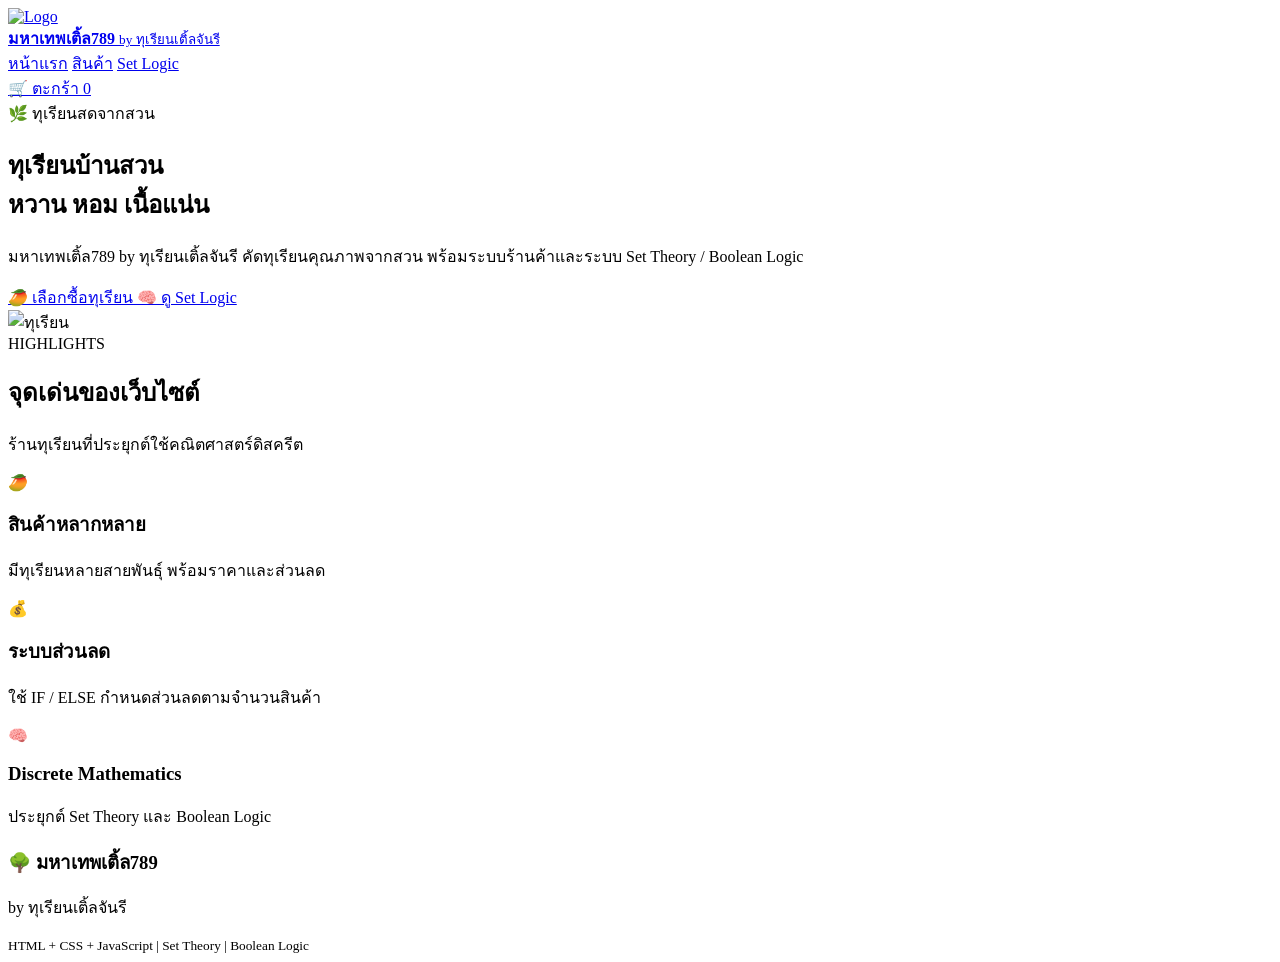
==== index.html @ 6d88c5ce "Create index.html" ====
<!DOCTYPE html>
<html lang="th">
<head>
    <meta charset="UTF-8">
    <meta name="viewport" content="width=device-width, initial-scale=1.0">

    <title>มหาเทพเติ้ล789 by ทุเรียนเติ้ลจันรี</title>

    <link rel="stylesheet" href="style.css">
</head>

<body>

<header class="header">

    <a href="index.html" class="brand">

        <img src="images/logo.png" alt="Logo">

        <div>
            <strong>มหาเทพเติ้ล789</strong>
            <small>by ทุเรียนเติ้ลจันรี</small>
        </div>

    </a>

    <nav>
        <a class="active" href="index.html">หน้าแรก</a>
        <a href="products.html">สินค้า</a>
        <a href="logic.html">Set Logic</a>
    </nav>

    <a href="products.html" class="cart-link">
        🛒 ตะกร้า
        <span id="cartCount">0</span>
    </a>

</header>


<main>

<section class="hero">

    <div class="hero-content">

        <span class="badge">
            🌿 ทุเรียนสดจากสวน
        </span>

        <h1>
            ทุเรียนบ้านสวน
            <br>
            <span>หวาน หอม เนื้อแน่น</span>
        </h1>

        <p>
            มหาเทพเติ้ล789 by ทุเรียนเติ้ลจันรี
            คัดทุเรียนคุณภาพจากสวน
            พร้อมระบบร้านค้าและระบบ
            Set Theory / Boolean Logic
        </p>

        <div class="hero-buttons">

            <a href="products.html" class="btn">
                🥭 เลือกซื้อทุเรียน
            </a>

            <a href="logic.html" class="btn secondary">
                🧠 ดู Set Logic
            </a>

        </div>

    </div>


    <div class="hero-image">

        <img src="images/durian.png" alt="ทุเรียน">

    </div>

</section>


<section class="section">

    <div class="section-title">

        <span>HIGHLIGHTS</span>

        <h2>
            จุดเด่นของเว็บไซต์
        </h2>

        <p>
            ร้านทุเรียนที่ประยุกต์ใช้คณิตศาสตร์ดิสครีต
        </p>

    </div>


    <div class="feature-grid">

        <div class="feature-card">

            <div class="feature-icon">
                🥭
            </div>

            <h3>
                สินค้าหลากหลาย
            </h3>

            <p>
                มีทุเรียนหลายสายพันธุ์
                พร้อมราคาและส่วนลด
            </p>

        </div>


        <div class="feature-card">

            <div class="feature-icon">
                💰
            </div>

            <h3>
                ระบบส่วนลด
            </h3>

            <p>
                ใช้ IF / ELSE
                กำหนดส่วนลดตามจำนวนสินค้า
            </p>

        </div>


        <div class="feature-card">

            <div class="feature-icon">
                🧠
            </div>

            <h3>
                Discrete Mathematics
            </h3>

            <p>
                ประยุกต์ Set Theory
                และ Boolean Logic
            </p>

        </div>

    </div>

</section>

</main>


<footer>

    <h3>
        🌳 มหาเทพเติ้ล789
    </h3>

    <p>
        by ทุเรียนเติ้ลจันรี
    </p>

    <small>
        HTML + CSS + JavaScript
        | Set Theory | Boolean Logic
    </small>

</footer>


<script src="script.js"></script>

</body>
</html>
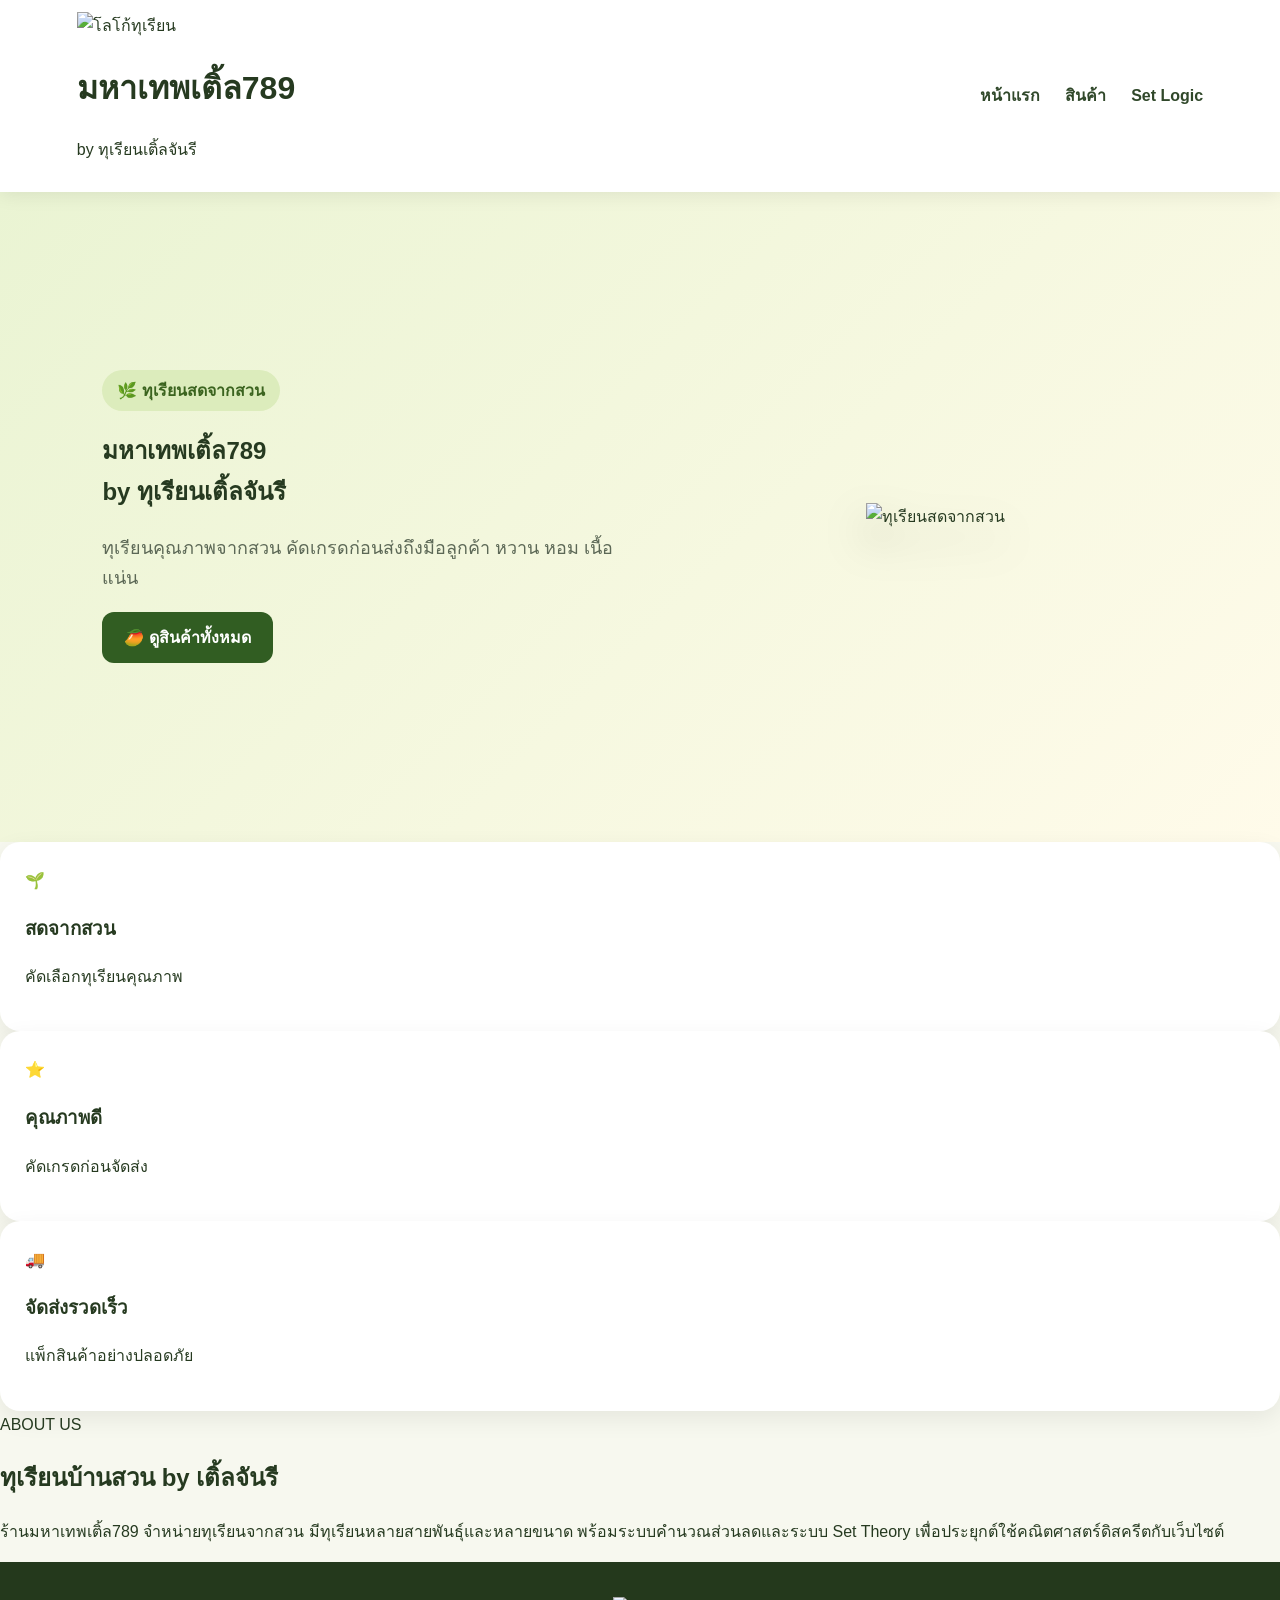
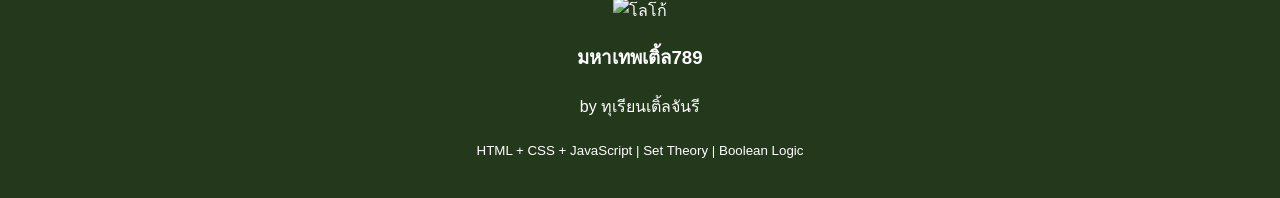
==== commit b7d72f85: "Update index.html" ====
--- a/index.html
+++ b/index.html
@@ -13,32 +13,29 @@
 
 <header class="header">
 
-    <a href="index.html" class="brand">
+    <div class="logo-area">
 
-        <img src="images/logo.png" alt="Logo">
+        <img src="durian.png"
+             alt="โลโก้ทุเรียน"
+             class="logo">
 
         <div>
-            <strong>มหาเทพเติ้ล789</strong>
-            <small>by ทุเรียนเติ้ลจันรี</small>
+            <h1>มหาเทพเติ้ล789</h1>
+            <p>by ทุเรียนเติ้ลจันรี</p>
         </div>
 
-    </a>
+    </div>
 
     <nav>
-        <a class="active" href="index.html">หน้าแรก</a>
+        <a href="index.html">หน้าแรก</a>
         <a href="products.html">สินค้า</a>
         <a href="logic.html">Set Logic</a>
     </nav>
 
-    <a href="products.html" class="cart-link">
-        🛒 ตะกร้า
-        <span id="cartCount">0</span>
-    </a>
-
 </header>
 
 
-<main>
+<!-- HERO -->
 
 <section class="hero">
 
@@ -48,141 +45,92 @@
             🌿 ทุเรียนสดจากสวน
         </span>
 
-        <h1>
-            ทุเรียนบ้านสวน
+        <h2>
+            มหาเทพเติ้ล789
             <br>
-            <span>หวาน หอม เนื้อแน่น</span>
-        </h1>
+            <span>by ทุเรียนเติ้ลจันรี</span>
+        </h2>
 
         <p>
-            มหาเทพเติ้ล789 by ทุเรียนเติ้ลจันรี
-            คัดทุเรียนคุณภาพจากสวน
-            พร้อมระบบร้านค้าและระบบ
-            Set Theory / Boolean Logic
+            ทุเรียนคุณภาพจากสวน
+            คัดเกรดก่อนส่งถึงมือลูกค้า
+            หวาน หอม เนื้อแน่น
         </p>
 
-        <div class="hero-buttons">
-
-            <a href="products.html" class="btn">
-                🥭 เลือกซื้อทุเรียน
-            </a>
-
-            <a href="logic.html" class="btn secondary">
-                🧠 ดู Set Logic
-            </a>
-
-        </div>
+        <a href="products.html" class="btn">
+            🥭 ดูสินค้าทั้งหมด
+        </a>
 
     </div>
 
 
     <div class="hero-image">
 
-        <img src="images/durian.png" alt="ทุเรียน">
+        <img src="durian.png"
+             alt="ทุเรียนสดจากสวน">
 
     </div>
 
 </section>
 
 
-<section class="section">
+<!-- FEATURES -->
 
-    <div class="section-title">
+<section class="features">
 
-        <span>HIGHLIGHTS</span>
-
-        <h2>
-            จุดเด่นของเว็บไซต์
-        </h2>
-
-        <p>
-            ร้านทุเรียนที่ประยุกต์ใช้คณิตศาสตร์ดิสครีต
-        </p>
-
+    <div class="feature-card">
+        <div>🌱</div>
+        <h3>สดจากสวน</h3>
+        <p>คัดเลือกทุเรียนคุณภาพ</p>
     </div>
 
+    <div class="feature-card">
+        <div>⭐</div>
+        <h3>คุณภาพดี</h3>
+        <p>คัดเกรดก่อนจัดส่ง</p>
+    </div>
 
-    <div class="feature-grid">
-
-        <div class="feature-card">
-
-            <div class="feature-icon">
-                🥭
-            </div>
-
-            <h3>
-                สินค้าหลากหลาย
-            </h3>
-
-            <p>
-                มีทุเรียนหลายสายพันธุ์
-                พร้อมราคาและส่วนลด
-            </p>
-
-        </div>
-
-
-        <div class="feature-card">
-
-            <div class="feature-icon">
-                💰
-            </div>
-
-            <h3>
-                ระบบส่วนลด
-            </h3>
-
-            <p>
-                ใช้ IF / ELSE
-                กำหนดส่วนลดตามจำนวนสินค้า
-            </p>
-
-        </div>
-
-
-        <div class="feature-card">
-
-            <div class="feature-icon">
-                🧠
-            </div>
-
-            <h3>
-                Discrete Mathematics
-            </h3>
-
-            <p>
-                ประยุกต์ Set Theory
-                และ Boolean Logic
-            </p>
-
-        </div>
-
+    <div class="feature-card">
+        <div>🚚</div>
+        <h3>จัดส่งรวดเร็ว</h3>
+        <p>แพ็กสินค้าอย่างปลอดภัย</p>
     </div>
 
 </section>
 
-</main>
+
+<!-- ABOUT -->
+
+<section class="about">
+
+    <span>ABOUT US</span>
+
+    <h2>ทุเรียนบ้านสวน by เติ้ลจันรี</h2>
+
+    <p>
+        ร้านมหาเทพเติ้ล789 จำหน่ายทุเรียนจากสวน
+        มีทุเรียนหลายสายพันธุ์และหลายขนาด
+        พร้อมระบบคำนวณส่วนลดและระบบ Set Theory
+        เพื่อประยุกต์ใช้คณิตศาสตร์ดิสครีตกับเว็บไซต์
+    </p>
+
+</section>
 
 
 <footer>
 
-    <h3>
-        🌳 มหาเทพเติ้ล789
-    </h3>
+    <img src="durian.png" alt="โลโก้" class="footer-logo">
 
-    <p>
-        by ทุเรียนเติ้ลจันรี
-    </p>
+    <h3>มหาเทพเติ้ล789</h3>
+
+    <p>by ทุเรียนเติ้ลจันรี</p>
 
     <small>
-        HTML + CSS + JavaScript
-        | Set Theory | Boolean Logic
+        HTML + CSS + JavaScript | Set Theory | Boolean Logic
     </small>
 
 </footer>
 
 
-<script src="script.js"></script>
-
 </body>
 </html>
--- a/style.css
+++ b/style.css
@@ -0,0 +1,936 @@
+* {
+    box-sizing: border-box;
+}
+
+
+html {
+    scroll-behavior: smooth;
+}
+
+
+body {
+    margin: 0;
+
+    font-family:
+        Tahoma,
+        Arial,
+        sans-serif;
+
+    color: #263a20;
+
+    background: #f7f8ef;
+
+    line-height: 1.7;
+}
+
+
+/* ================= HEADER ================= */
+
+.header {
+
+    position: sticky;
+
+    top: 0;
+
+    z-index: 100;
+
+    display: flex;
+
+    align-items: center;
+
+    justify-content: space-between;
+
+    padding: 12px 6%;
+
+    background: white;
+
+    box-shadow:
+        0 3px 18px rgba(0,0,0,.08);
+
+}
+
+
+.brand {
+
+    display: flex;
+
+    align-items: center;
+
+    gap: 12px;
+
+    text-decoration: none;
+
+    color: #29461c;
+
+}
+
+
+.brand img {
+
+    width: 58px;
+
+    height: 58px;
+
+    border-radius: 50%;
+
+    object-fit: cover;
+
+}
+
+
+.brand strong {
+
+    display: block;
+
+    font-size: 20px;
+
+}
+
+
+.brand small {
+
+    display: block;
+
+    color: #777;
+
+}
+
+
+nav {
+
+    display: flex;
+
+    gap: 25px;
+
+}
+
+
+nav a {
+
+    color: #30482a;
+
+    text-decoration: none;
+
+    font-weight: bold;
+
+}
+
+
+nav a:hover,
+nav a.active {
+
+    color: #a77908;
+
+}
+
+
+.cart-link {
+
+    text-decoration: none;
+
+    color: #30482a;
+
+    font-weight: bold;
+
+}
+
+
+.cart-link span {
+
+    background: #315d22;
+
+    color: white;
+
+    padding: 3px 8px;
+
+    border-radius: 20px;
+
+}
+
+
+/* ================= HERO ================= */
+
+.hero {
+
+    min-height: 650px;
+
+    padding: 70px 8%;
+
+    display: flex;
+
+    align-items: center;
+
+    justify-content: space-between;
+
+    background:
+        linear-gradient(
+            135deg,
+            #eaf4d3,
+            #fffbea
+        );
+
+}
+
+
+.hero-content {
+
+    width: 50%;
+
+}
+
+
+.badge {
+
+    display: inline-block;
+
+    padding: 7px 15px;
+
+    border-radius: 30px;
+
+    background: #dcecbc;
+
+    color: #3b641f;
+
+    font-weight: bold;
+
+}
+
+
+.hero h1 {
+
+    font-size: 65px;
+
+    line-height: 1.15;
+
+    color: #294719;
+
+}
+
+
+.hero h1 span {
+
+    color: #b7870c;
+
+}
+
+
+.hero-content p {
+
+    font-size: 18px;
+
+    color: #5c6856;
+
+}
+
+
+.hero-image {
+
+    width: 45%;
+
+    text-align: center;
+
+}
+
+
+.hero-image img {
+
+    width: 100%;
+
+    max-width: 520px;
+
+    filter:
+        drop-shadow(
+            0 20px 20px
+            rgba(0,0,0,.25)
+        );
+
+}
+
+
+.hero-buttons {
+
+    display: flex;
+
+    gap: 12px;
+
+    margin-top: 25px;
+
+}
+
+
+/* ================= BUTTON ================= */
+
+.btn {
+
+    display: inline-block;
+
+    padding: 12px 22px;
+
+    border-radius: 12px;
+
+    background: #315d22;
+
+    color: white;
+
+    text-decoration: none;
+
+    border: none;
+
+    font-weight: bold;
+
+    cursor: pointer;
+
+}
+
+
+.btn.secondary {
+
+    background: white;
+
+    color: #315d22;
+
+    border: 1px solid #315d22;
+
+}
+
+
+.btn:hover {
+
+    opacity: .85;
+
+}
+
+
+/* ================= SECTION ================= */
+
+.section {
+
+    padding: 75px 7%;
+
+}
+
+
+.section-title {
+
+    text-align: center;
+
+    margin-bottom: 40px;
+
+}
+
+
+.section-title span {
+
+    color: #a77908;
+
+    font-weight: bold;
+
+    letter-spacing: 2px;
+
+}
+
+
+.section-title h1,
+.section-title h2 {
+
+    margin: 5px 0;
+
+    font-size: 40px;
+
+    color: #304b23;
+
+}
+
+
+.section-title p {
+
+    color: #777;
+
+}
+
+
+/* ================= FEATURE ================= */
+
+.feature-grid {
+
+    display: grid;
+
+    grid-template-columns:
+        repeat(
+            auto-fit,
+            minmax(230px,1fr)
+        );
+
+    gap: 25px;
+
+}
+
+
+.feature-card {
+
+    background: white;
+
+    padding: 25px;
+
+    border-radius: 20px;
+
+    box-shadow:
+        0 8px 25px
+        rgba(0,0,0,.07);
+
+}
+
+
+.feature-icon {
+
+    font-size: 40px;
+
+}
+
+
+/* ================= FILTER ================= */
+
+.filters {
+
+    display: flex;
+
+    justify-content: center;
+
+    flex-wrap: wrap;
+
+    gap: 10px;
+
+    margin-bottom: 30px;
+
+}
+
+
+.filter {
+
+    padding: 9px 18px;
+
+    border-radius: 30px;
+
+    border: 1px solid #ccd5c3;
+
+    background: white;
+
+    color: #315d22;
+
+    cursor: pointer;
+
+}
+
+
+.filter.active,
+.filter:hover {
+
+    background: #315d22;
+
+    color: white;
+
+}
+
+
+/* ================= PRODUCT ================= */
+
+.product-grid {
+
+    display: grid;
+
+    grid-template-columns:
+        repeat(
+            auto-fit,
+            minmax(230px,1fr)
+        );
+
+    gap: 25px;
+
+}
+
+
+.product-card {
+
+    background: white;
+
+    padding: 20px;
+
+    border-radius: 20px;
+
+    box-shadow:
+        0 8px 25px
+        rgba(0,0,0,.07);
+
+}
+
+
+.product-image {
+
+    height: 190px;
+
+    background: #f0f5e5;
+
+    border-radius: 15px;
+
+    display: flex;
+
+    justify-content: center;
+
+    align-items: center;
+
+}
+
+
+.product-image img {
+
+    width: 100%;
+
+    height: 100%;
+
+    object-fit: contain;
+
+}
+
+
+.category {
+
+    font-size: 13px;
+
+    color: #a77908;
+
+}
+
+
+.price {
+
+    font-size: 22px;
+
+    font-weight: bold;
+
+    color: #b37d05;
+
+}
+
+
+.old-price {
+
+    text-decoration: line-through;
+
+    color: #999;
+
+    font-size: 14px;
+
+}
+
+
+.add-cart {
+
+    width: 100%;
+
+    border: none;
+
+    padding: 11px;
+
+    background: #315d22;
+
+    color: white;
+
+    border-radius: 10px;
+
+    cursor: pointer;
+
+    font-weight: bold;
+
+}
+
+
+/* ================= CART ================= */
+
+.cart-box {
+
+    display: grid;
+
+    grid-template-columns:
+        1.5fr 1fr;
+
+    gap: 25px;
+
+    margin-top: 60px;
+
+    background: white;
+
+    padding: 25px;
+
+    border-radius: 20px;
+
+}
+
+
+.cart-box aside {
+
+    background: #f3f5eb;
+
+    padding: 20px;
+
+    border-radius: 15px;
+
+}
+
+
+.cart-item {
+
+    display: flex;
+
+    align-items: center;
+
+    gap: 15px;
+
+    padding: 15px 0;
+
+    border-bottom: 1px solid #eee;
+
+}
+
+
+.cart-item img {
+
+    width: 70px;
+
+    height: 70px;
+
+    object-fit: contain;
+
+}
+
+
+.cart-info {
+
+    flex: 1;
+
+}
+
+
+.qty button {
+
+    border: none;
+
+    width: 30px;
+
+    height: 30px;
+
+    border-radius: 50%;
+
+    background: #315d22;
+
+    color: white;
+
+    cursor: pointer;
+
+}
+
+
+.delete {
+
+    background: #c94735;
+
+    color: white;
+
+    border: none;
+
+    padding: 6px 10px;
+
+    border-radius: 8px;
+
+    cursor: pointer;
+
+}
+
+
+.summary {
+
+    display: flex;
+
+    justify-content: space-between;
+
+    margin: 15px 0;
+
+}
+
+
+.total {
+
+    display: flex;
+
+    justify-content: space-between;
+
+    font-size: 22px;
+
+}
+
+
+.checkout {
+
+    width: 100%;
+
+    margin-top: 20px;
+
+    padding: 13px;
+
+    border: none;
+
+    border-radius: 10px;
+
+    background: #315d22;
+
+    color: white;
+
+    cursor: pointer;
+
+    font-weight: bold;
+
+}
+
+
+/* ================= LOGIC ================= */
+
+.logic-grid {
+
+    display: grid;
+
+    grid-template-columns:
+        repeat(
+            auto-fit,
+            minmax(280px,1fr)
+        );
+
+    gap: 25px;
+
+}
+
+
+.logic-card {
+
+    background: white;
+
+    padding: 25px;
+
+    margin-bottom: 25px;
+
+    border-radius: 20px;
+
+    box-shadow:
+        0 8px 25px
+        rgba(0,0,0,.07);
+
+}
+
+
+.set-box {
+
+    background: #f0f5e5;
+
+    padding: 20px;
+
+    border-radius: 12px;
+
+    min-height: 80px;
+
+}
+
+
+.logic-buttons {
+
+    display: flex;
+
+    flex-wrap: wrap;
+
+    gap: 12px;
+
+    margin: 20px 0;
+
+}
+
+
+.logic-buttons button {
+
+    border: none;
+
+    padding: 12px 20px;
+
+    border-radius: 10px;
+
+    background: #315d22;
+
+    color: white;
+
+    cursor: pointer;
+
+    font-weight: bold;
+
+}
+
+
+.logic-buttons small {
+
+    display: block;
+
+    opacity: .8;
+
+}
+
+
+.result {
+
+    background: #f0f5e5;
+
+    padding: 18px;
+
+    border-radius: 12px;
+
+    font-weight: bold;
+
+}
+
+
+.boolean-controls {
+
+    display: flex;
+
+    gap: 30px;
+
+    margin: 20px 0;
+
+}
+
+
+.form-row {
+
+    display: flex;
+
+    gap: 10px;
+
+}
+
+
+.form-row input {
+
+    padding: 11px;
+
+    width: 150px;
+
+    border: 1px solid #ccd5c3;
+
+    border-radius: 9px;
+
+}
+
+
+/* ================= FOOTER ================= */
+
+footer {
+
+    text-align: center;
+
+    background: #24391c;
+
+    color: white;
+
+    padding: 35px 20px;
+
+}
+
+
+/* ================= MOBILE ================= */
+
+@media(max-width:850px) {
+
+    .header {
+
+        flex-wrap: wrap;
+
+        gap: 12px;
+
+    }
+
+
+    nav {
+
+        width: 100%;
+
+        justify-content: center;
+
+    }
+
+
+    .hero {
+
+        flex-direction: column;
+
+        text-align: center;
+
+    }
+
+
+    .hero-content,
+    .hero-image {
+
+        width: 100%;
+
+    }
+
+
+    .hero-image {
+
+        margin-top: 30px;
+
+    }
+
+
+    .cart-box {
+
+        grid-template-columns: 1fr;
+
+    }
+
+}
+
+
+@media(max-width:600px) {
+
+    .hero h1 {
+
+        font-size: 43px;
+
+    }
+
+
+    .hero-buttons {
+
+        flex-direction: column;
+
+    }
+
+
+    .boolean-controls {
+
+        flex-direction: column;
+
+        gap: 10px;
+
+    }
+
+
+    .form-row {
+
+        flex-direction: column;
+
+    }
+
+
+    .form-row input {
+
+        width: 100%;
+
+    }
+
+}
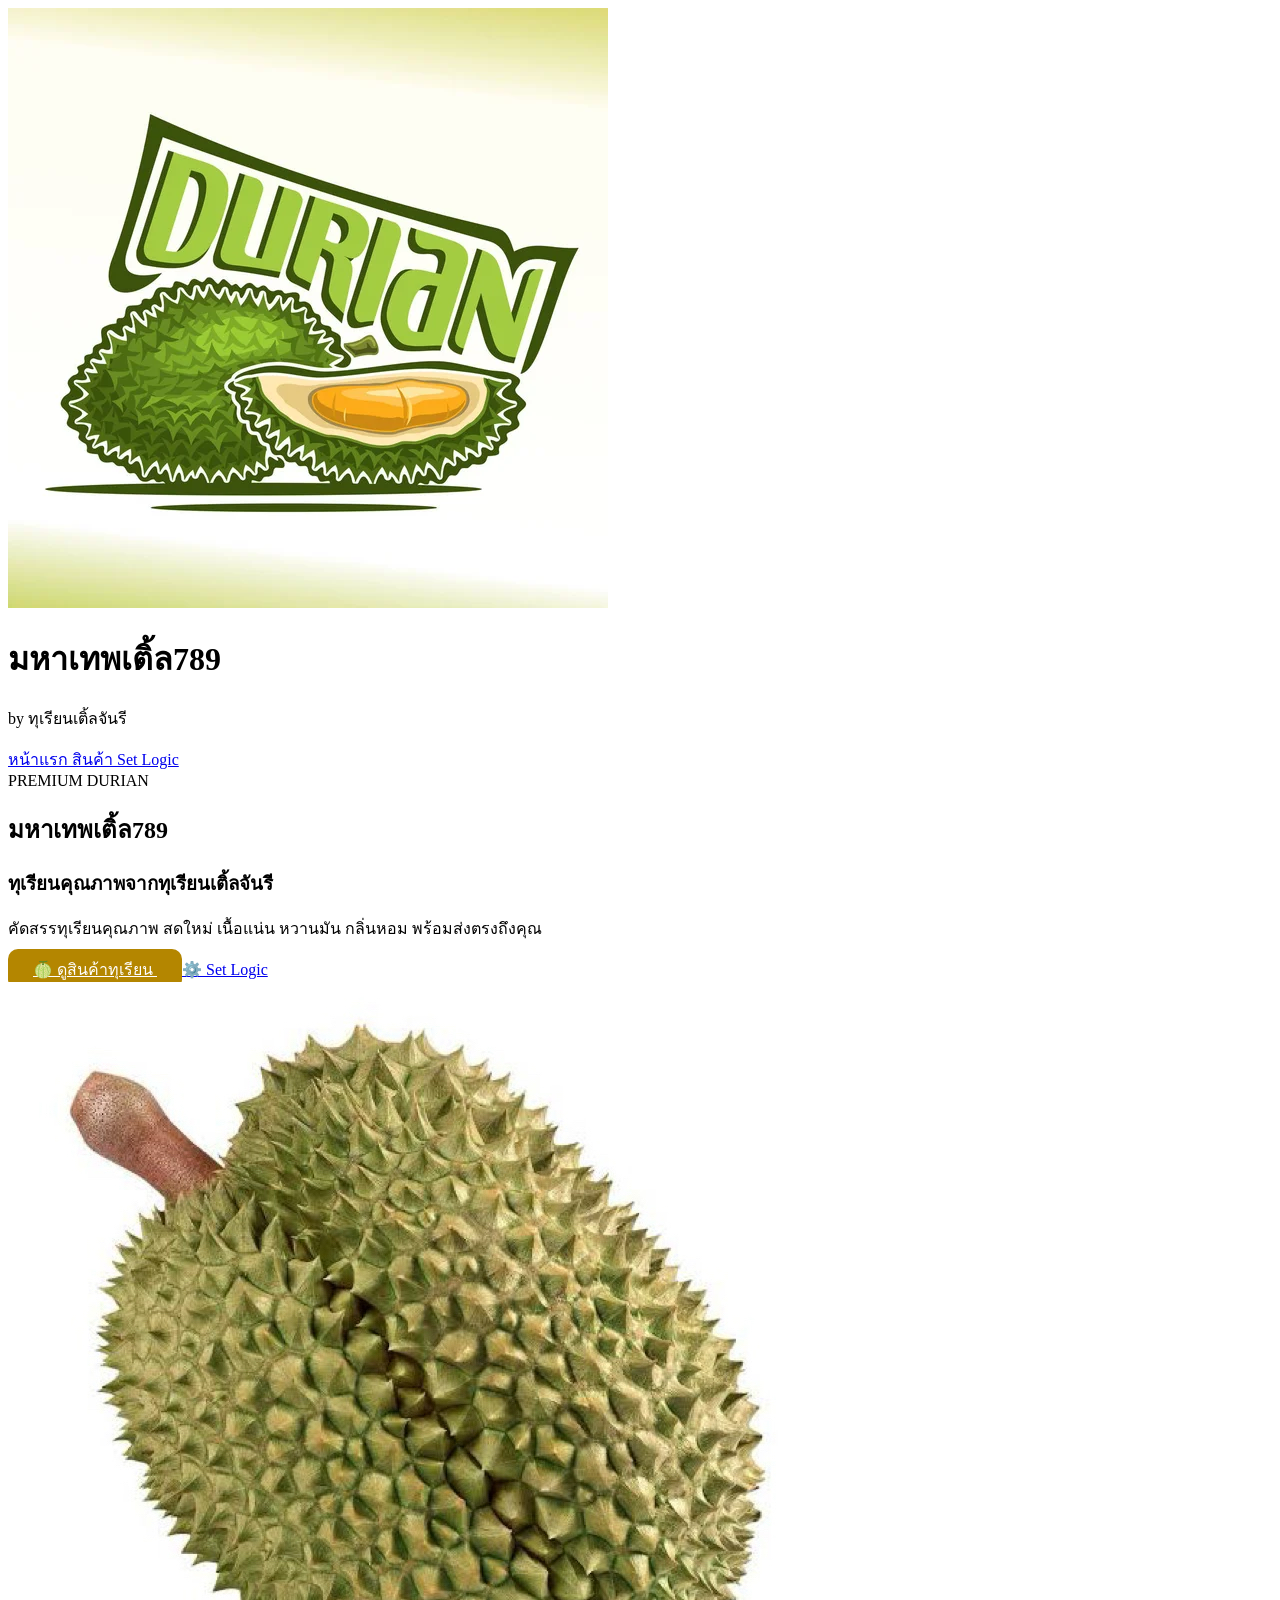
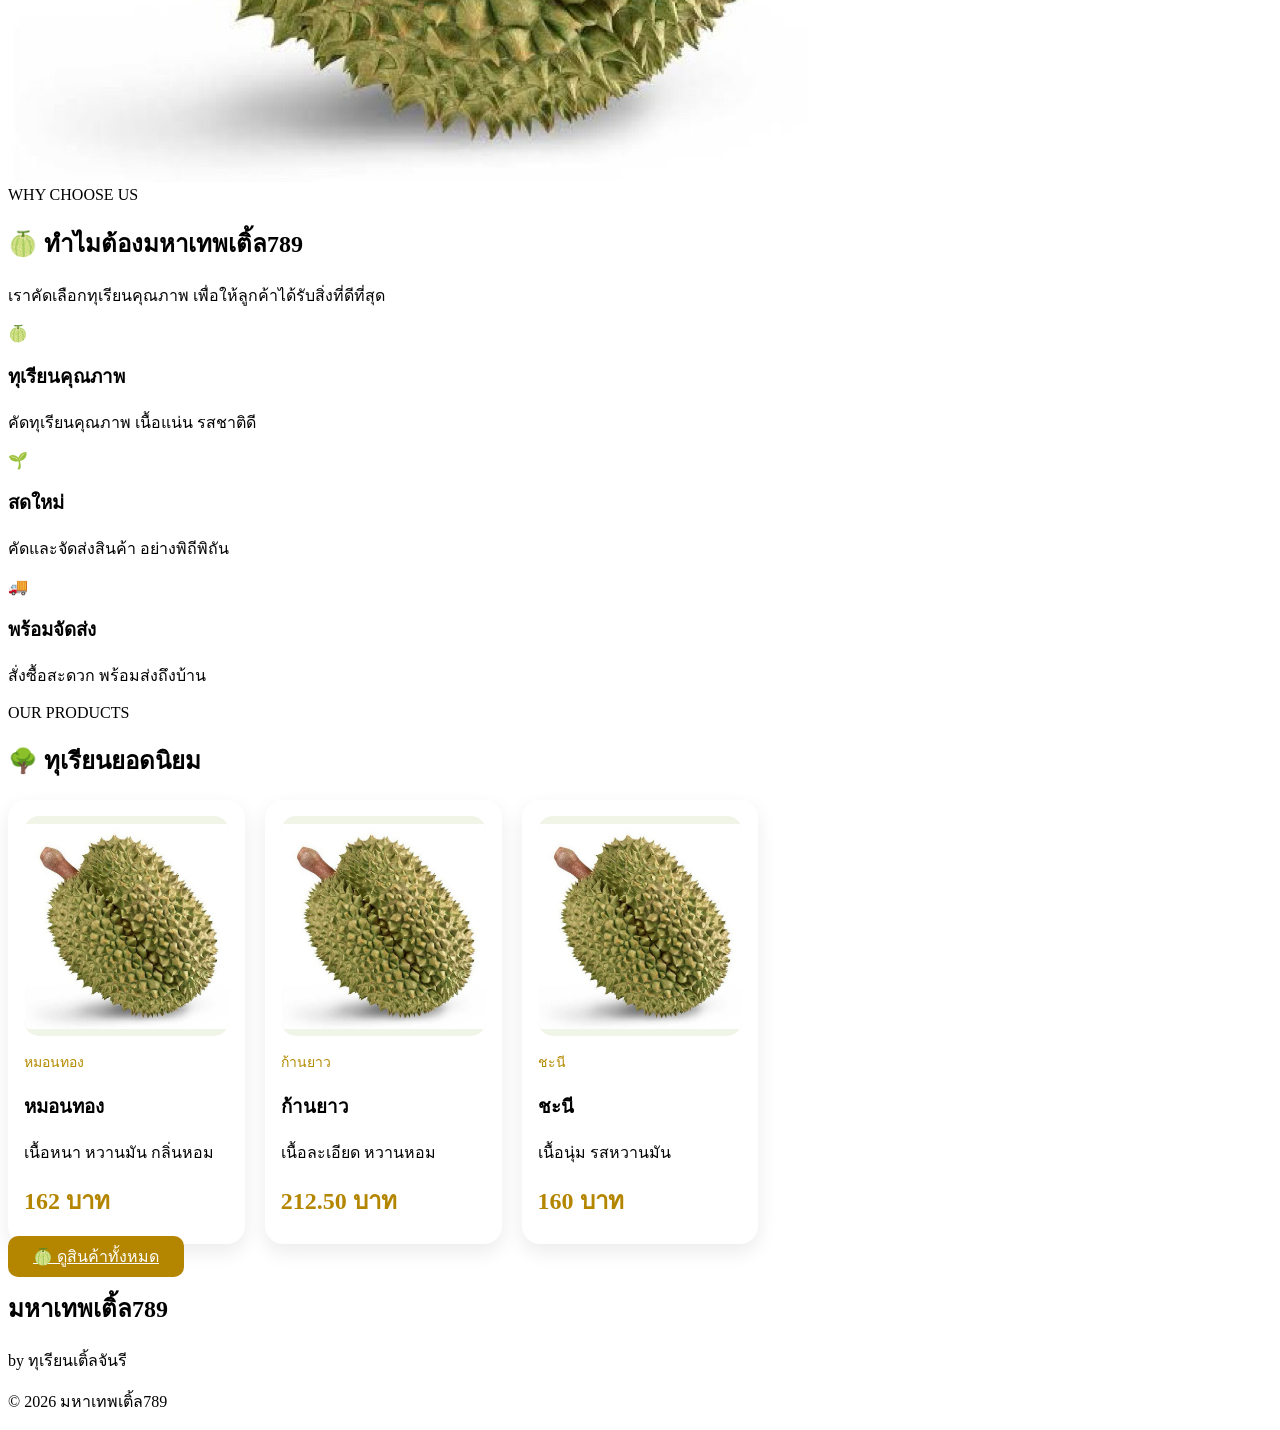
==== commit 4f822765: "Update index.html" ====
--- a/index.html
+++ b/index.html
@@ -1,135 +1,330 @@
 <!DOCTYPE html>
 <html lang="th">
+
 <head>
     <meta charset="UTF-8">
     <meta name="viewport" content="width=device-width, initial-scale=1.0">
 
-    <title>มหาเทพเติ้ล789 by ทุเรียนเติ้ลจันรี</title>
+    <title>มหาเทพเติ้ล789 | ทุเรียนเติ้ลจันรี</title>
 
     <link rel="stylesheet" href="style.css">
 </head>
 
 <body>
 
-<header class="header">
-
-    <div class="logo-area">
-
-        <img src="durian.png"
-             alt="โลโก้ทุเรียน"
-             class="logo">
-
-        <div>
-            <h1>มหาเทพเติ้ล789</h1>
-            <p>by ทุเรียนเติ้ลจันรี</p>
+    <!-- ================= HEADER ================= -->
+    <header class="header">
+
+        <div class="logo-area">
+
+            <!-- โลโก้ -->
+            <img
+                src="logo.png"
+                alt="มหาเทพเติ้ล789"
+                class="logo"
+            >
+
+            <div>
+                <h1>มหาเทพเติ้ล789</h1>
+                <p>by ทุเรียนเติ้ลจันรี</p>
+            </div>
+
         </div>
 
-    </div>
-
-    <nav>
-        <a href="index.html">หน้าแรก</a>
-        <a href="products.html">สินค้า</a>
-        <a href="logic.html">Set Logic</a>
-    </nav>
-
-</header>
-
-
-<!-- HERO -->
-
-<section class="hero">
-
-    <div class="hero-content">
-
-        <span class="badge">
-            🌿 ทุเรียนสดจากสวน
-        </span>
+        <nav>
+            <a href="index.html" class="active">
+                หน้าแรก
+            </a>
+
+            <a href="products.html">
+                สินค้า
+            </a>
+
+            <a href="logic.html">
+                Set Logic
+            </a>
+        </nav>
+
+    </header>
+
+
+    <!-- ================= HERO ================= -->
+    <main>
+
+        <section class="hero">
+
+            <div class="hero-content">
+
+                <span class="hero-label">
+                    PREMIUM DURIAN
+                </span>
+
+                <h2>
+                    มหาเทพเติ้ล789
+                </h2>
+
+                <h3>
+                    ทุเรียนคุณภาพจากทุเรียนเติ้ลจันรี
+                </h3>
+
+                <p>
+                    คัดสรรทุเรียนคุณภาพ สดใหม่
+                    เนื้อแน่น หวานมัน กลิ่นหอม
+                    พร้อมส่งตรงถึงคุณ
+                </p>
+
+                <div class="hero-buttons">
+
+                    <a
+                        href="products.html"
+                        class="buy-btn"
+                    >
+                        🍈 ดูสินค้าทุเรียน
+                    </a>
+
+                    <a
+                        href="logic.html"
+                        class="logic-btn"
+                    >
+                        ⚙️ Set Logic
+                    </a>
+
+                </div>
+
+            </div>
+
+
+            <!-- รูปทุเรียน -->
+            <div class="hero-image">
+
+                <img
+                    src="th-11134207-7rasl-m74iatw38uydfe.jpg"
+                    alt="ทุเรียน"
+                >
+
+            </div>
+
+        </section>
+
+
+        <!-- ================= ABOUT ================= -->
+        <section class="container">
+
+            <div class="section-title">
+
+                <span>
+                    WHY CHOOSE US
+                </span>
+
+                <h2>
+                    🍈 ทำไมต้องมหาเทพเติ้ล789
+                </h2>
+
+                <p>
+                    เราคัดเลือกทุเรียนคุณภาพ
+                    เพื่อให้ลูกค้าได้รับสิ่งที่ดีที่สุด
+                </p>
+
+            </div>
+
+
+            <div class="feature-grid">
+
+                <div class="feature-card">
+
+                    <div class="feature-icon">
+                        🍈
+                    </div>
+
+                    <h3>
+                        ทุเรียนคุณภาพ
+                    </h3>
+
+                    <p>
+                        คัดทุเรียนคุณภาพ
+                        เนื้อแน่น รสชาติดี
+                    </p>
+
+                </div>
+
+
+                <div class="feature-card">
+
+                    <div class="feature-icon">
+                        🌱
+                    </div>
+
+                    <h3>
+                        สดใหม่
+                    </h3>
+
+                    <p>
+                        คัดและจัดส่งสินค้า
+                        อย่างพิถีพิถัน
+                    </p>
+
+                </div>
+
+
+                <div class="feature-card">
+
+                    <div class="feature-icon">
+                        🚚
+                    </div>
+
+                    <h3>
+                        พร้อมจัดส่ง
+                    </h3>
+
+                    <p>
+                        สั่งซื้อสะดวก
+                        พร้อมส่งถึงบ้าน
+                    </p>
+
+                </div>
+
+            </div>
+
+        </section>
+
+
+        <!-- ================= PRODUCTS PREVIEW ================= -->
+        <section class="container">
+
+            <div class="section-title">
+
+                <span>
+                    OUR PRODUCTS
+                </span>
+
+                <h2>
+                    🌳 ทุเรียนยอดนิยม
+                </h2>
+
+            </div>
+
+
+            <div class="product-grid">
+
+
+                <!-- หมอนทอง -->
+                <div class="product-card">
+
+                    <img
+                        src="th-11134207-7rasl-m74iatw38uydfe.jpg"
+                        alt="หมอนทอง"
+                        class="product-image"
+                    >
+
+                    <span class="category">
+                        หมอนทอง
+                    </span>
+
+                    <h3>
+                        หมอนทอง
+                    </h3>
+
+                    <p>
+                        เนื้อหนา หวานมัน กลิ่นหอม
+                    </p>
+
+                    <h2 class="price">
+                        162 บาท
+                    </h2>
+
+                </div>
+
+
+                <!-- ก้านยาว -->
+                <div class="product-card">
+
+                    <img
+                        src="th-11134207-7rasl-m74iatw38uydfe.jpg"
+                        alt="ก้านยาว"
+                        class="product-image"
+                    >
+
+                    <span class="category">
+                        ก้านยาว
+                    </span>
+
+                    <h3>
+                        ก้านยาว
+                    </h3>
+
+                    <p>
+                        เนื้อละเอียด หวานหอม
+                    </p>
+
+                    <h2 class="price">
+                        212.50 บาท
+                    </h2>
+
+                </div>
+
+
+                <!-- ชะนี -->
+                <div class="product-card">
+
+                    <img
+                        src="th-11134207-7rasl-m74iatw38uydfe.jpg"
+                        alt="ชะนี"
+                        class="product-image"
+                    >
+
+                    <span class="category">
+                        ชะนี
+                    </span>
+
+                    <h3>
+                        ชะนี
+                    </h3>
+
+                    <p>
+                        เนื้อนุ่ม รสหวานมัน
+                    </p>
+
+                    <h2 class="price">
+                        160 บาท
+                    </h2>
+
+                </div>
+
+            </div>
+
+
+            <div class="center-button">
+
+                <a
+                    href="products.html"
+                    class="buy-btn"
+                >
+                    🍈 ดูสินค้าทั้งหมด
+                </a>
+
+            </div>
+
+        </section>
+
+    </main>
+
+
+    <!-- ================= FOOTER ================= -->
+    <footer>
 
         <h2>
             มหาเทพเติ้ล789
-            <br>
-            <span>by ทุเรียนเติ้ลจันรี</span>
         </h2>
 
         <p>
-            ทุเรียนคุณภาพจากสวน
-            คัดเกรดก่อนส่งถึงมือลูกค้า
-            หวาน หอม เนื้อแน่น
+            by ทุเรียนเติ้ลจันรี
         </p>
 
-        <a href="products.html" class="btn">
-            🥭 ดูสินค้าทั้งหมด
-        </a>
-
-    </div>
-
-
-    <div class="hero-image">
-
-        <img src="durian.png"
-             alt="ทุเรียนสดจากสวน">
-
-    </div>
-
-</section>
-
-
-<!-- FEATURES -->
-
-<section class="features">
-
-    <div class="feature-card">
-        <div>🌱</div>
-        <h3>สดจากสวน</h3>
-        <p>คัดเลือกทุเรียนคุณภาพ</p>
-    </div>
-
-    <div class="feature-card">
-        <div>⭐</div>
-        <h3>คุณภาพดี</h3>
-        <p>คัดเกรดก่อนจัดส่ง</p>
-    </div>
-
-    <div class="feature-card">
-        <div>🚚</div>
-        <h3>จัดส่งรวดเร็ว</h3>
-        <p>แพ็กสินค้าอย่างปลอดภัย</p>
-    </div>
-
-</section>
-
-
-<!-- ABOUT -->
-
-<section class="about">
-
-    <span>ABOUT US</span>
-
-    <h2>ทุเรียนบ้านสวน by เติ้ลจันรี</h2>
-
-    <p>
-        ร้านมหาเทพเติ้ล789 จำหน่ายทุเรียนจากสวน
-        มีทุเรียนหลายสายพันธุ์และหลายขนาด
-        พร้อมระบบคำนวณส่วนลดและระบบ Set Theory
-        เพื่อประยุกต์ใช้คณิตศาสตร์ดิสครีตกับเว็บไซต์
-    </p>
-
-</section>
-
-
-<footer>
-
-    <img src="durian.png" alt="โลโก้" class="footer-logo">
-
-    <h3>มหาเทพเติ้ล789</h3>
-
-    <p>by ทุเรียนเติ้ลจันรี</p>
-
-    <small>
-        HTML + CSS + JavaScript | Set Theory | Boolean Logic
-    </small>
-
-</footer>
+        <p>
+            © 2026 มหาเทพเติ้ล789
+        </p>
+
+    </footer>
 
 
 </body>
--- a/style.css
+++ b/style.css
@@ -1,936 +1,192 @@
-* {
-    box-sizing: border-box;
+/* ================= PRODUCT IMAGE ================= */
+
+.product-image {
+    width: 100%;
+    height: 220px;
+
+    object-fit: contain;
+
+    display: block;
+
+    background: #f1f5e8;
+
+    border-radius: 15px;
+
+    margin-bottom: 15px;
+
+    transition: 0.3s;
+}
+
+.product-image:hover {
+    transform: scale(1.05);
 }
 
 
-html {
-    scroll-behavior: smooth;
+/* ================= PRODUCT GRID ================= */
+
+.product-grid {
+    display: grid;
+
+    grid-template-columns:
+        repeat(5, 1fr);
+
+    gap: 20px;
+
+    margin-top: 20px;
 }
 
 
-body {
-    margin: 0;
+/* ================= PRODUCT CARD ================= */
 
-    font-family:
-        Tahoma,
-        Arial,
-        sans-serif;
+.product-card {
+    background: white;
 
-    color: #263a20;
+    padding: 16px;
 
-    background: #f7f8ef;
+    border-radius: 18px;
 
-    line-height: 1.7;
+    box-shadow:
+        0 8px 20px rgba(0,0,0,0.08);
+
+    transition: 0.3s;
+}
+
+.product-card:hover {
+    transform: translateY(-5px);
 }
 
 
-/* ================= HEADER ================= */
+/* ================= CATEGORY ================= */
 
-.header {
+.category {
+    color: #b48a00;
 
-    position: sticky;
-
-    top: 0;
-
-    z-index: 100;
-
-    display: flex;
-
-    align-items: center;
-
-    justify-content: space-between;
-
-    padding: 12px 6%;
-
-    background: white;
-
-    box-shadow:
-        0 3px 18px rgba(0,0,0,.08);
-
+    font-size: 14px;
 }
 
 
-.brand {
+/* ================= PRICE ================= */
 
-    display: flex;
+.price {
+    color: #b48600;
 
-    align-items: center;
-
-    gap: 12px;
-
-    text-decoration: none;
-
-    color: #29461c;
-
+    margin: 8px 0;
 }
 
-
-.brand img {
-
-    width: 58px;
-
-    height: 58px;
-
-    border-radius: 50%;
-
-    object-fit: cover;
-
-}
-
-
-.brand strong {
-
-    display: block;
-
-    font-size: 20px;
-
-}
-
-
-.brand small {
-
-    display: block;
-
-    color: #777;
-
-}
-
-
-nav {
-
-    display: flex;
-
-    gap: 25px;
-
-}
-
-
-nav a {
-
-    color: #30482a;
-
-    text-decoration: none;
-
-    font-weight: bold;
-
-}
-
-
-nav a:hover,
-nav a.active {
-
-    color: #a77908;
-
-}
-
-
-.cart-link {
-
-    text-decoration: none;
-
-    color: #30482a;
-
-    font-weight: bold;
-
-}
-
-
-.cart-link span {
-
-    background: #315d22;
-
-    color: white;
-
-    padding: 3px 8px;
-
-    border-radius: 20px;
-
-}
-
-
-/* ================= HERO ================= */
-
-.hero {
-
-    min-height: 650px;
-
-    padding: 70px 8%;
-
-    display: flex;
-
-    align-items: center;
-
-    justify-content: space-between;
-
-    background:
-        linear-gradient(
-            135deg,
-            #eaf4d3,
-            #fffbea
-        );
-
-}
-
-
-.hero-content {
-
-    width: 50%;
-
-}
-
-
-.badge {
-
-    display: inline-block;
-
-    padding: 7px 15px;
-
-    border-radius: 30px;
-
-    background: #dcecbc;
-
-    color: #3b641f;
-
-    font-weight: bold;
-
-}
-
-
-.hero h1 {
-
-    font-size: 65px;
-
-    line-height: 1.15;
-
-    color: #294719;
-
-}
-
-
-.hero h1 span {
-
-    color: #b7870c;
-
-}
-
-
-.hero-content p {
-
-    font-size: 18px;
-
-    color: #5c6856;
-
-}
-
-
-.hero-image {
-
-    width: 45%;
-
-    text-align: center;
-
-}
-
-
-.hero-image img {
-
-    width: 100%;
-
-    max-width: 520px;
-
-    filter:
-        drop-shadow(
-            0 20px 20px
-            rgba(0,0,0,.25)
-        );
-
-}
-
-
-.hero-buttons {
-
-    display: flex;
-
-    gap: 12px;
-
-    margin-top: 25px;
-
+.discount {
+    color: #555;
 }
 
 
 /* ================= BUTTON ================= */
 
-.btn {
-
-    display: inline-block;
-
-    padding: 12px 22px;
-
-    border-radius: 12px;
-
-    background: #315d22;
-
-    color: white;
-
-    text-decoration: none;
-
-    border: none;
-
-    font-weight: bold;
-
-    cursor: pointer;
-
-}
-
-
-.btn.secondary {
-
-    background: white;
-
-    color: #315d22;
-
-    border: 1px solid #315d22;
-
-}
-
-
-.btn:hover {
-
-    opacity: .85;
-
-}
-
-
-/* ================= SECTION ================= */
-
-.section {
-
-    padding: 75px 7%;
-
-}
-
-
-.section-title {
-
-    text-align: center;
-
-    margin-bottom: 40px;
-
-}
-
-
-.section-title span {
-
-    color: #a77908;
-
-    font-weight: bold;
-
-    letter-spacing: 2px;
-
-}
-
-
-.section-title h1,
-.section-title h2 {
-
-    margin: 5px 0;
-
-    font-size: 40px;
-
-    color: #304b23;
-
-}
-
-
-.section-title p {
-
-    color: #777;
-
-}
-
-
-/* ================= FEATURE ================= */
-
-.feature-grid {
-
-    display: grid;
-
-    grid-template-columns:
-        repeat(
-            auto-fit,
-            minmax(230px,1fr)
-        );
-
-    gap: 25px;
-
-}
-
-
-.feature-card {
-
-    background: white;
-
-    padding: 25px;
-
-    border-radius: 20px;
-
-    box-shadow:
-        0 8px 25px
-        rgba(0,0,0,.07);
-
-}
-
-
-.feature-icon {
-
-    font-size: 40px;
-
-}
-
-
-/* ================= FILTER ================= */
-
-.filters {
-
-    display: flex;
-
-    justify-content: center;
-
-    flex-wrap: wrap;
-
-    gap: 10px;
-
-    margin-bottom: 30px;
-
-}
-
-
-.filter {
-
-    padding: 9px 18px;
-
-    border-radius: 30px;
-
-    border: 1px solid #ccd5c3;
-
-    background: white;
-
-    color: #315d22;
-
-    cursor: pointer;
-
-}
-
-
-.filter.active,
-.filter:hover {
-
-    background: #315d22;
-
-    color: white;
-
-}
-
-
-/* ================= PRODUCT ================= */
-
-.product-grid {
-
-    display: grid;
-
-    grid-template-columns:
-        repeat(
-            auto-fit,
-            minmax(230px,1fr)
-        );
-
-    gap: 25px;
-
-}
-
-
-.product-card {
-
-    background: white;
-
-    padding: 20px;
-
-    border-radius: 20px;
-
-    box-shadow:
-        0 8px 25px
-        rgba(0,0,0,.07);
-
-}
-
-
-.product-image {
-
-    height: 190px;
-
-    background: #f0f5e5;
-
-    border-radius: 15px;
-
-    display: flex;
-
-    justify-content: center;
-
-    align-items: center;
-
-}
-
-
-.product-image img {
-
-    width: 100%;
-
-    height: 100%;
-
-    object-fit: contain;
-
-}
-
-
-.category {
-
-    font-size: 13px;
-
-    color: #a77908;
-
-}
-
-
-.price {
-
-    font-size: 22px;
-
-    font-weight: bold;
-
-    color: #b37d05;
-
-}
-
-
-.old-price {
-
-    text-decoration: line-through;
-
-    color: #999;
-
-    font-size: 14px;
-
-}
-
-
-.add-cart {
-
+.cart-btn {
     width: 100%;
 
     border: none;
 
-    padding: 11px;
+    padding: 12px;
 
-    background: #315d22;
+    border-radius: 10px;
+
+    background: #376525;
 
     color: white;
 
-    border-radius: 10px;
+    font-size: 15px;
 
     cursor: pointer;
+}
 
-    font-weight: bold;
+.cart-btn:hover {
+    background: #294d1b;
+}
 
+
+/* ================= CATEGORY BUTTON ================= */
+
+.category-buttons {
+    display: flex;
+
+    gap: 8px;
+
+    margin: 15px 0;
+}
+
+.category-buttons button {
+    padding: 8px 16px;
+
+    border: 1px solid #376525;
+
+    border-radius: 8px;
+
+    background: white;
+
+    cursor: pointer;
+}
+
+.category-buttons button:hover {
+    background: #376525;
+
+    color: white;
 }
 
 
 /* ================= CART ================= */
 
-.cart-box {
+.cart {
+    margin-top: 30px;
 
-    display: grid;
-
-    grid-template-columns:
-        1.5fr 1fr;
-
-    gap: 25px;
-
-    margin-top: 60px;
+    padding: 25px;
 
     background: white;
 
-    padding: 25px;
+    border-radius: 18px;
 
-    border-radius: 20px;
-
+    box-shadow:
+        0 5px 15px rgba(0,0,0,0.08);
 }
 
-
-.cart-box aside {
-
-    background: #f3f5eb;
-
-    padding: 20px;
-
-    border-radius: 15px;
-
-}
-
-
-.cart-item {
-
-    display: flex;
-
-    align-items: center;
-
-    gap: 15px;
-
-    padding: 15px 0;
-
-    border-bottom: 1px solid #eee;
-
-}
-
-
-.cart-item img {
-
-    width: 70px;
-
-    height: 70px;
-
-    object-fit: contain;
-
-}
-
-
-.cart-info {
-
-    flex: 1;
-
-}
-
-
-.qty button {
-
-    border: none;
-
-    width: 30px;
-
-    height: 30px;
-
-    border-radius: 50%;
-
-    background: #315d22;
-
-    color: white;
-
-    cursor: pointer;
-
-}
-
-
-.delete {
-
-    background: #c94735;
+.buy-btn {
+    background: #b48600;
 
     color: white;
 
     border: none;
 
-    padding: 6px 10px;
-
-    border-radius: 8px;
-
-    cursor: pointer;
-
-}
-
-
-.summary {
-
-    display: flex;
-
-    justify-content: space-between;
-
-    margin: 15px 0;
-
-}
-
-
-.total {
-
-    display: flex;
-
-    justify-content: space-between;
-
-    font-size: 22px;
-
-}
-
-
-.checkout {
-
-    width: 100%;
-
-    margin-top: 20px;
-
-    padding: 13px;
-
-    border: none;
+    padding: 12px 25px;
 
     border-radius: 10px;
 
-    background: #315d22;
-
-    color: white;
-
     cursor: pointer;
-
-    font-weight: bold;
-
-}
-
-
-/* ================= LOGIC ================= */
-
-.logic-grid {
-
-    display: grid;
-
-    grid-template-columns:
-        repeat(
-            auto-fit,
-            minmax(280px,1fr)
-        );
-
-    gap: 25px;
-
-}
-
-
-.logic-card {
-
-    background: white;
-
-    padding: 25px;
-
-    margin-bottom: 25px;
-
-    border-radius: 20px;
-
-    box-shadow:
-        0 8px 25px
-        rgba(0,0,0,.07);
-
-}
-
-
-.set-box {
-
-    background: #f0f5e5;
-
-    padding: 20px;
-
-    border-radius: 12px;
-
-    min-height: 80px;
-
-}
-
-
-.logic-buttons {
-
-    display: flex;
-
-    flex-wrap: wrap;
-
-    gap: 12px;
-
-    margin: 20px 0;
-
-}
-
-
-.logic-buttons button {
-
-    border: none;
-
-    padding: 12px 20px;
-
-    border-radius: 10px;
-
-    background: #315d22;
-
-    color: white;
-
-    cursor: pointer;
-
-    font-weight: bold;
-
-}
-
-
-.logic-buttons small {
-
-    display: block;
-
-    opacity: .8;
-
-}
-
-
-.result {
-
-    background: #f0f5e5;
-
-    padding: 18px;
-
-    border-radius: 12px;
-
-    font-weight: bold;
-
-}
-
-
-.boolean-controls {
-
-    display: flex;
-
-    gap: 30px;
-
-    margin: 20px 0;
-
-}
-
-
-.form-row {
-
-    display: flex;
-
-    gap: 10px;
-
-}
-
-
-.form-row input {
-
-    padding: 11px;
-
-    width: 150px;
-
-    border: 1px solid #ccd5c3;
-
-    border-radius: 9px;
-
-}
-
-
-/* ================= FOOTER ================= */
-
-footer {
-
-    text-align: center;
-
-    background: #24391c;
-
-    color: white;
-
-    padding: 35px 20px;
-
 }
 
 
 /* ================= MOBILE ================= */
 
-@media(max-width:850px) {
+@media (max-width: 1000px) {
 
-    .header {
-
-        flex-wrap: wrap;
-
-        gap: 12px;
-
-    }
-
-
-    nav {
-
-        width: 100%;
-
-        justify-content: center;
-
-    }
-
-
-    .hero {
-
-        flex-direction: column;
-
-        text-align: center;
-
-    }
-
-
-    .hero-content,
-    .hero-image {
-
-        width: 100%;
-
-    }
-
-
-    .hero-image {
-
-        margin-top: 30px;
-
-    }
-
-
-    .cart-box {
-
-        grid-template-columns: 1fr;
-
+    .product-grid {
+        grid-template-columns:
+            repeat(3, 1fr);
     }
 
 }
 
+@media (max-width: 700px) {
 
-@media(max-width:600px) {
-
-    .hero h1 {
-
-        font-size: 43px;
-
-    }
-
-
-    .hero-buttons {
-
-        flex-direction: column;
-
-    }
-
-
-    .boolean-controls {
-
-        flex-direction: column;
-
-        gap: 10px;
-
-    }
-
-
-    .form-row {
-
-        flex-direction: column;
-
-    }
-
-
-    .form-row input {
-
-        width: 100%;
-
+    .product-grid {
+        grid-template-columns:
+            repeat(2, 1fr);
     }
 
 }
+
+@media (max-width: 450px) {
+
+    .product-grid {
+        grid-template-columns:
+            1fr;
+    }
+
+}
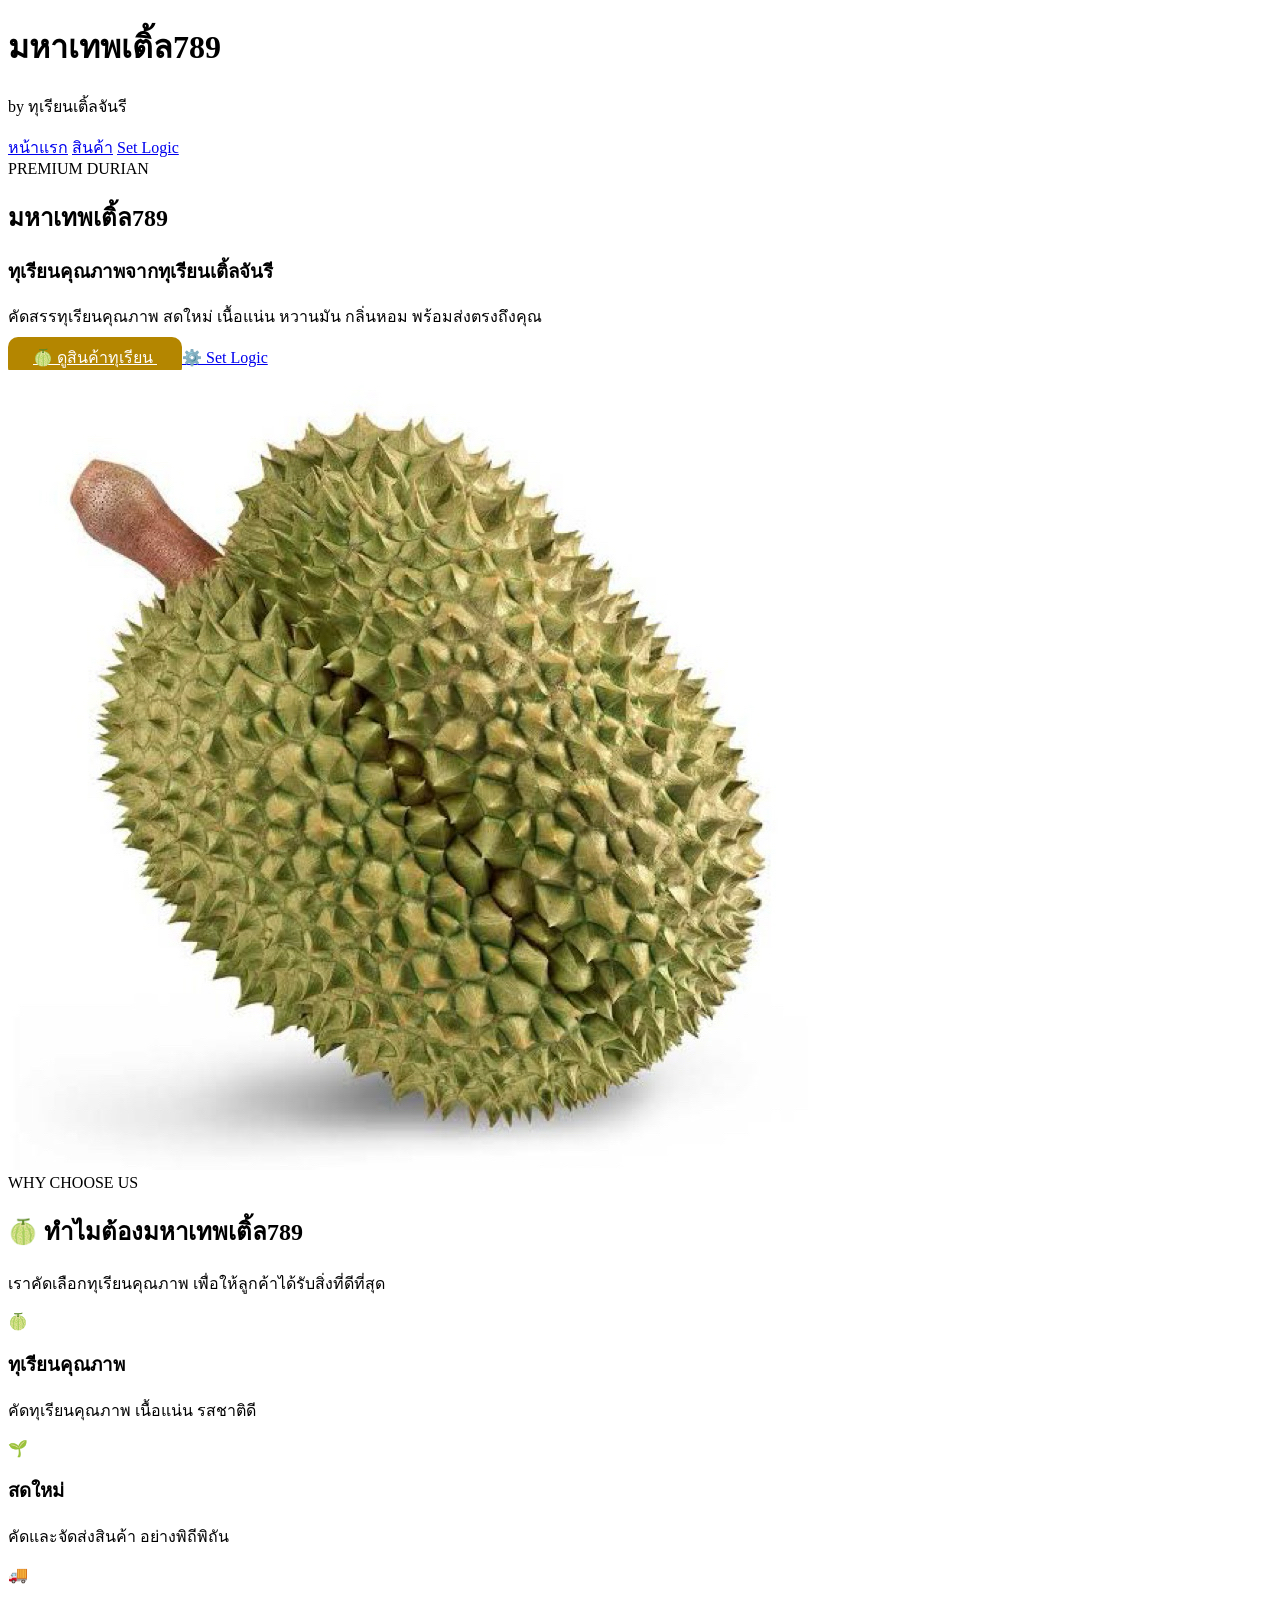
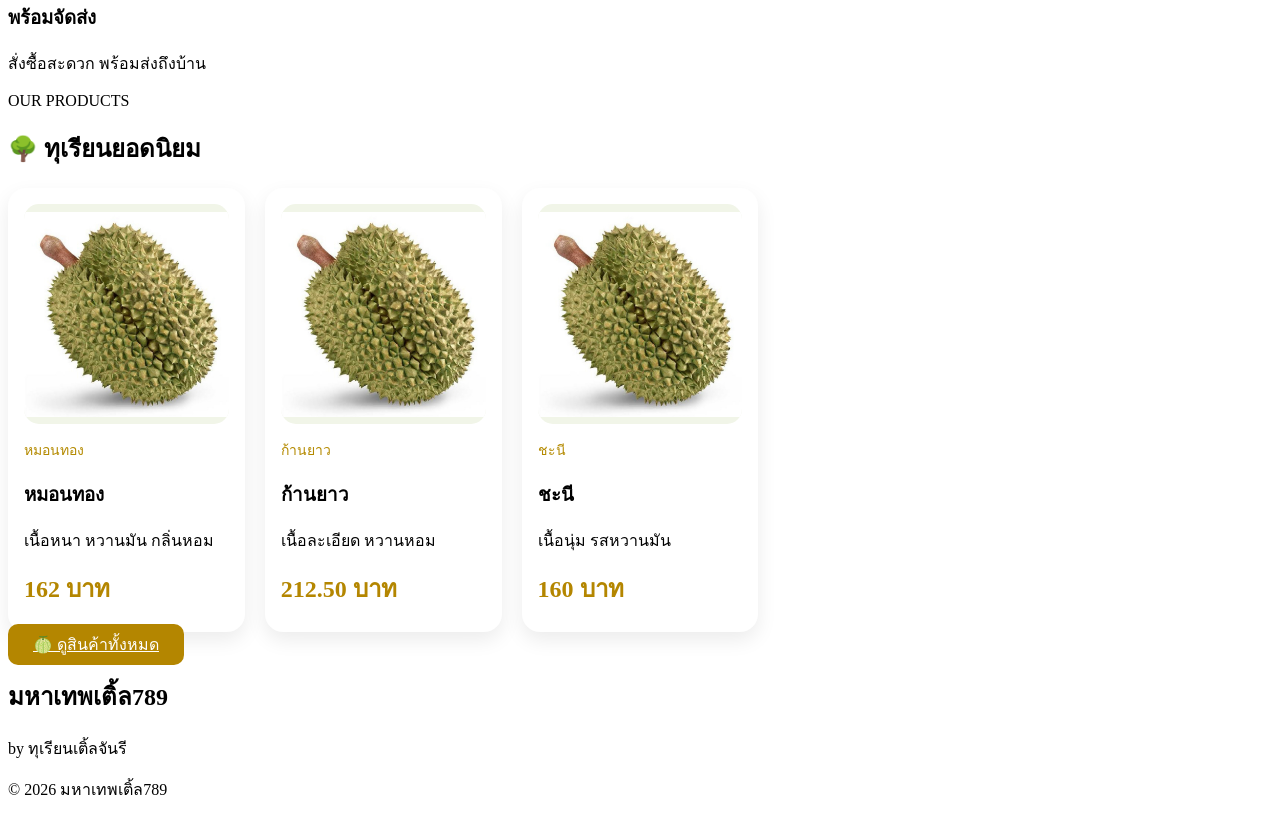
==== commit 6a7e8355: "Update index.html" ====
--- a/index.html
+++ b/index.html
@@ -17,12 +17,7 @@
 
         <div class="logo-area">
 
-            <!-- โลโก้ -->
-            <img
-                src="logo.png"
-                alt="มหาเทพเติ้ล789"
-                class="logo"
-            >
+            <!-- ไม่ใส่รูป logo ตรงนี้ -->
 
             <div>
                 <h1>มหาเทพเติ้ล789</h1>
@@ -32,17 +27,9 @@
         </div>
 
         <nav>
-            <a href="index.html" class="active">
-                หน้าแรก
-            </a>
-
-            <a href="products.html">
-                สินค้า
-            </a>
-
-            <a href="logic.html">
-                Set Logic
-            </a>
+            <a href="index.html" class="active">หน้าแรก</a>
+            <a href="products.html">สินค้า</a>
+            <a href="logic.html">Set Logic</a>
         </nav>
 
     </header>
@@ -75,17 +62,11 @@
 
                 <div class="hero-buttons">
 
-                    <a
-                        href="products.html"
-                        class="buy-btn"
-                    >
+                    <a href="products.html" class="buy-btn">
                         🍈 ดูสินค้าทุเรียน
                     </a>
 
-                    <a
-                        href="logic.html"
-                        class="logic-btn"
-                    >
+                    <a href="logic.html" class="logic-btn">
                         ⚙️ Set Logic
                     </a>
 
@@ -188,7 +169,7 @@
         </section>
 
 
-        <!-- ================= PRODUCTS PREVIEW ================= -->
+        <!-- ================= PRODUCTS ================= -->
         <section class="container">
 
             <div class="section-title">
@@ -295,10 +276,7 @@
 
             <div class="center-button">
 
-                <a
-                    href="products.html"
-                    class="buy-btn"
-                >
+                <a href="products.html" class="buy-btn">
                     🍈 ดูสินค้าทั้งหมด
                 </a>
 
@@ -326,6 +304,5 @@
 
     </footer>
 
-
 </body>
 </html>
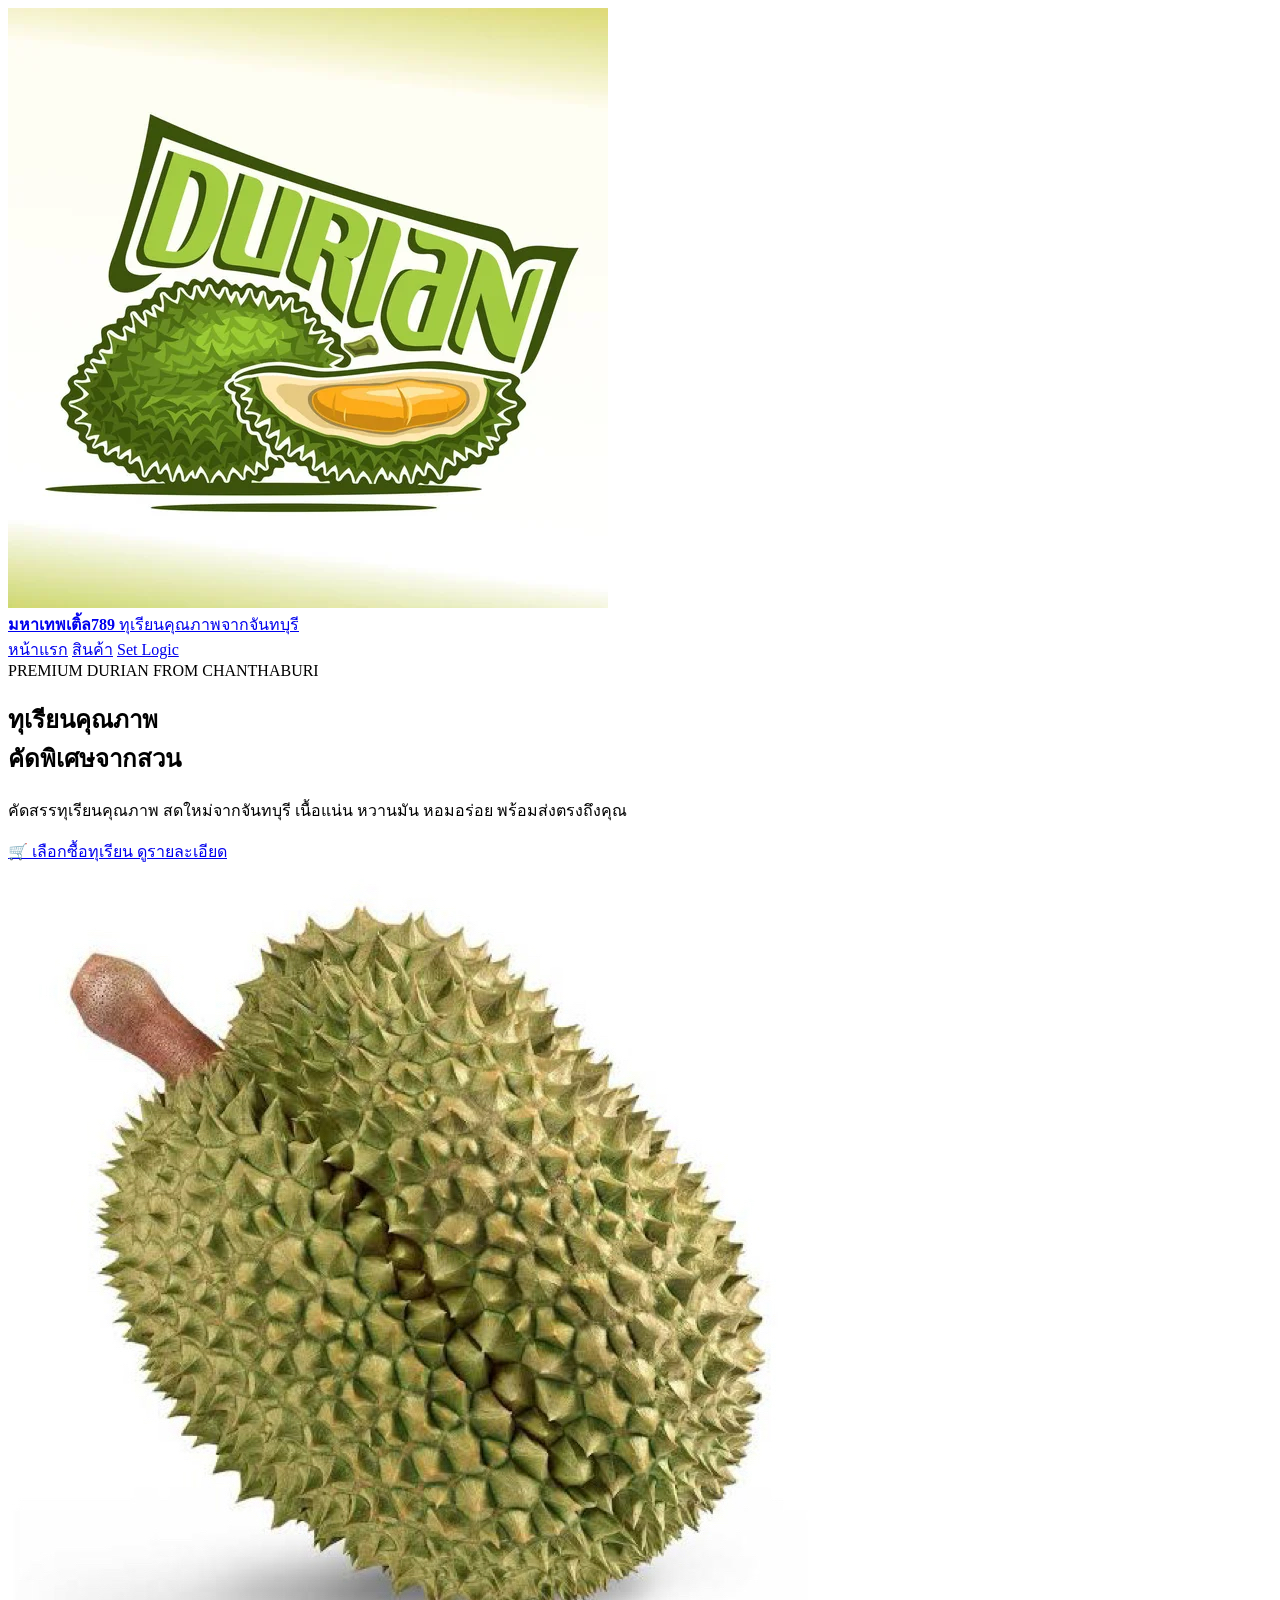
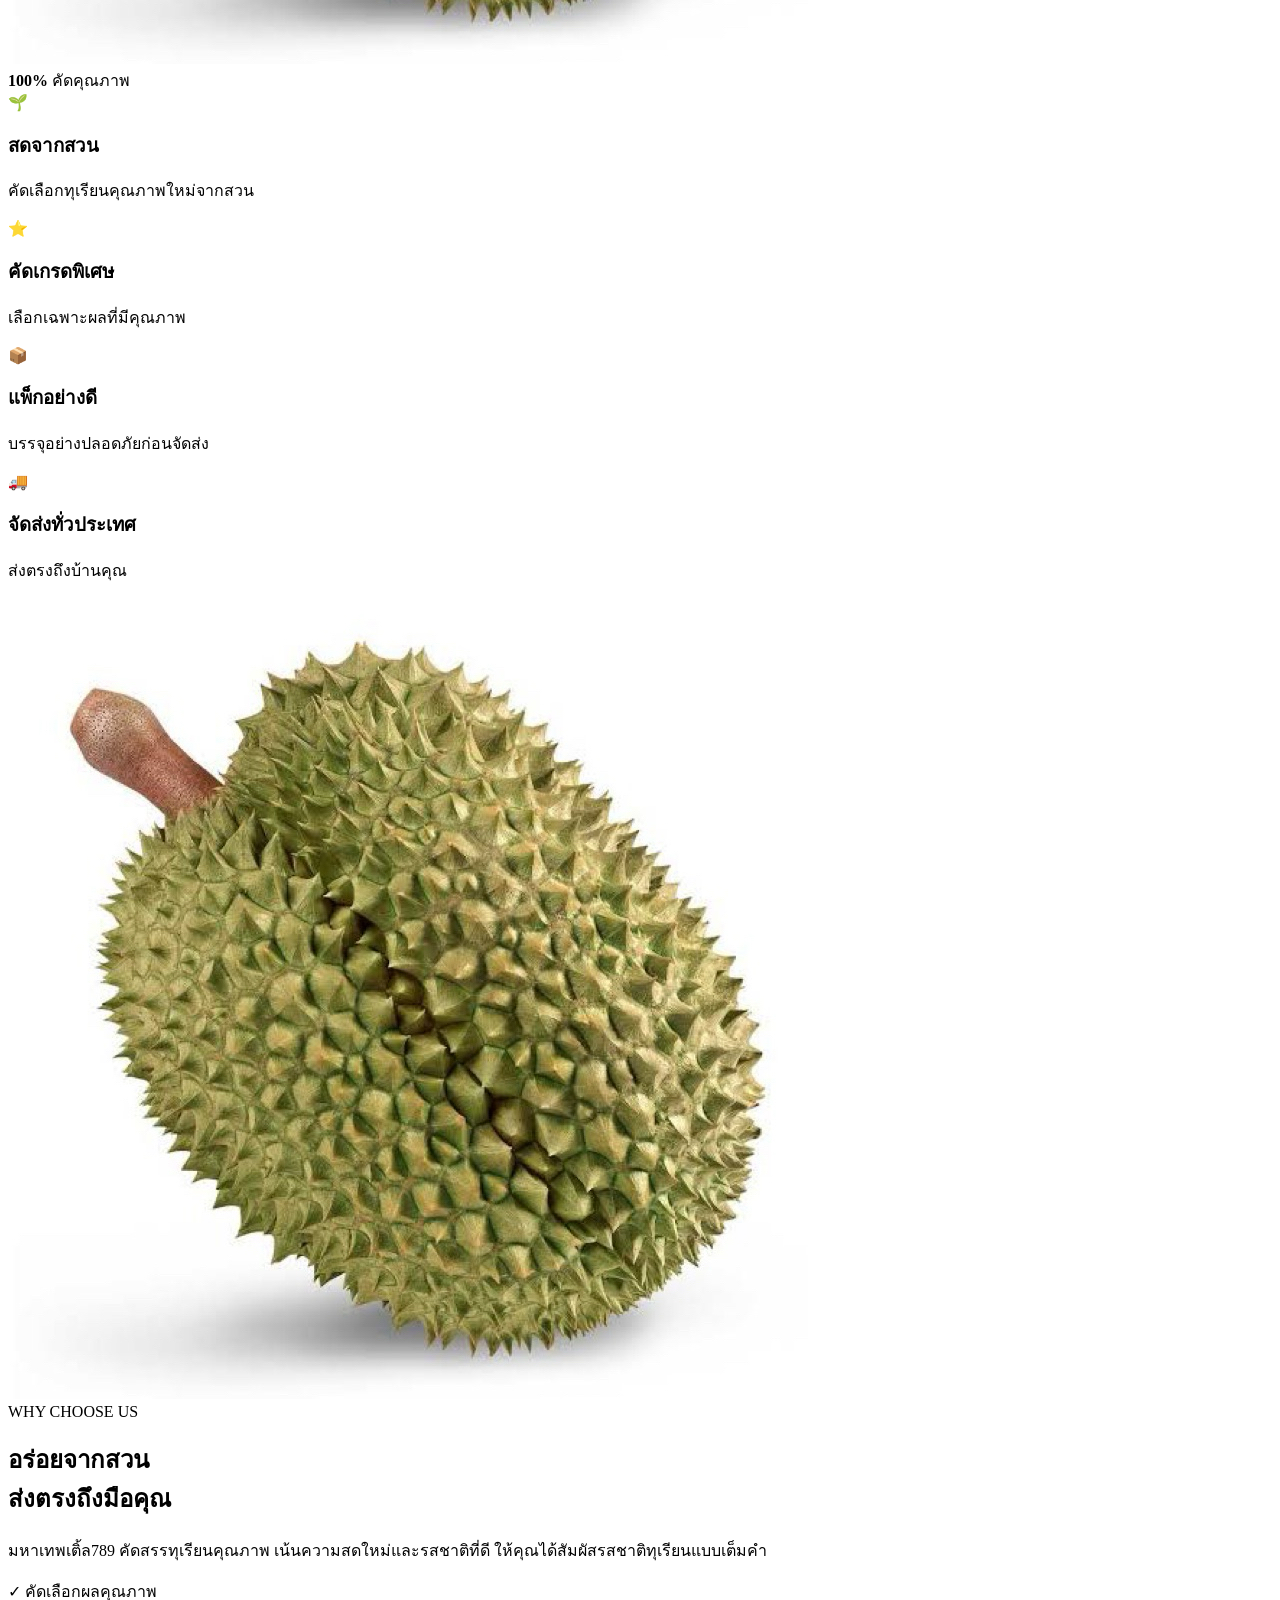
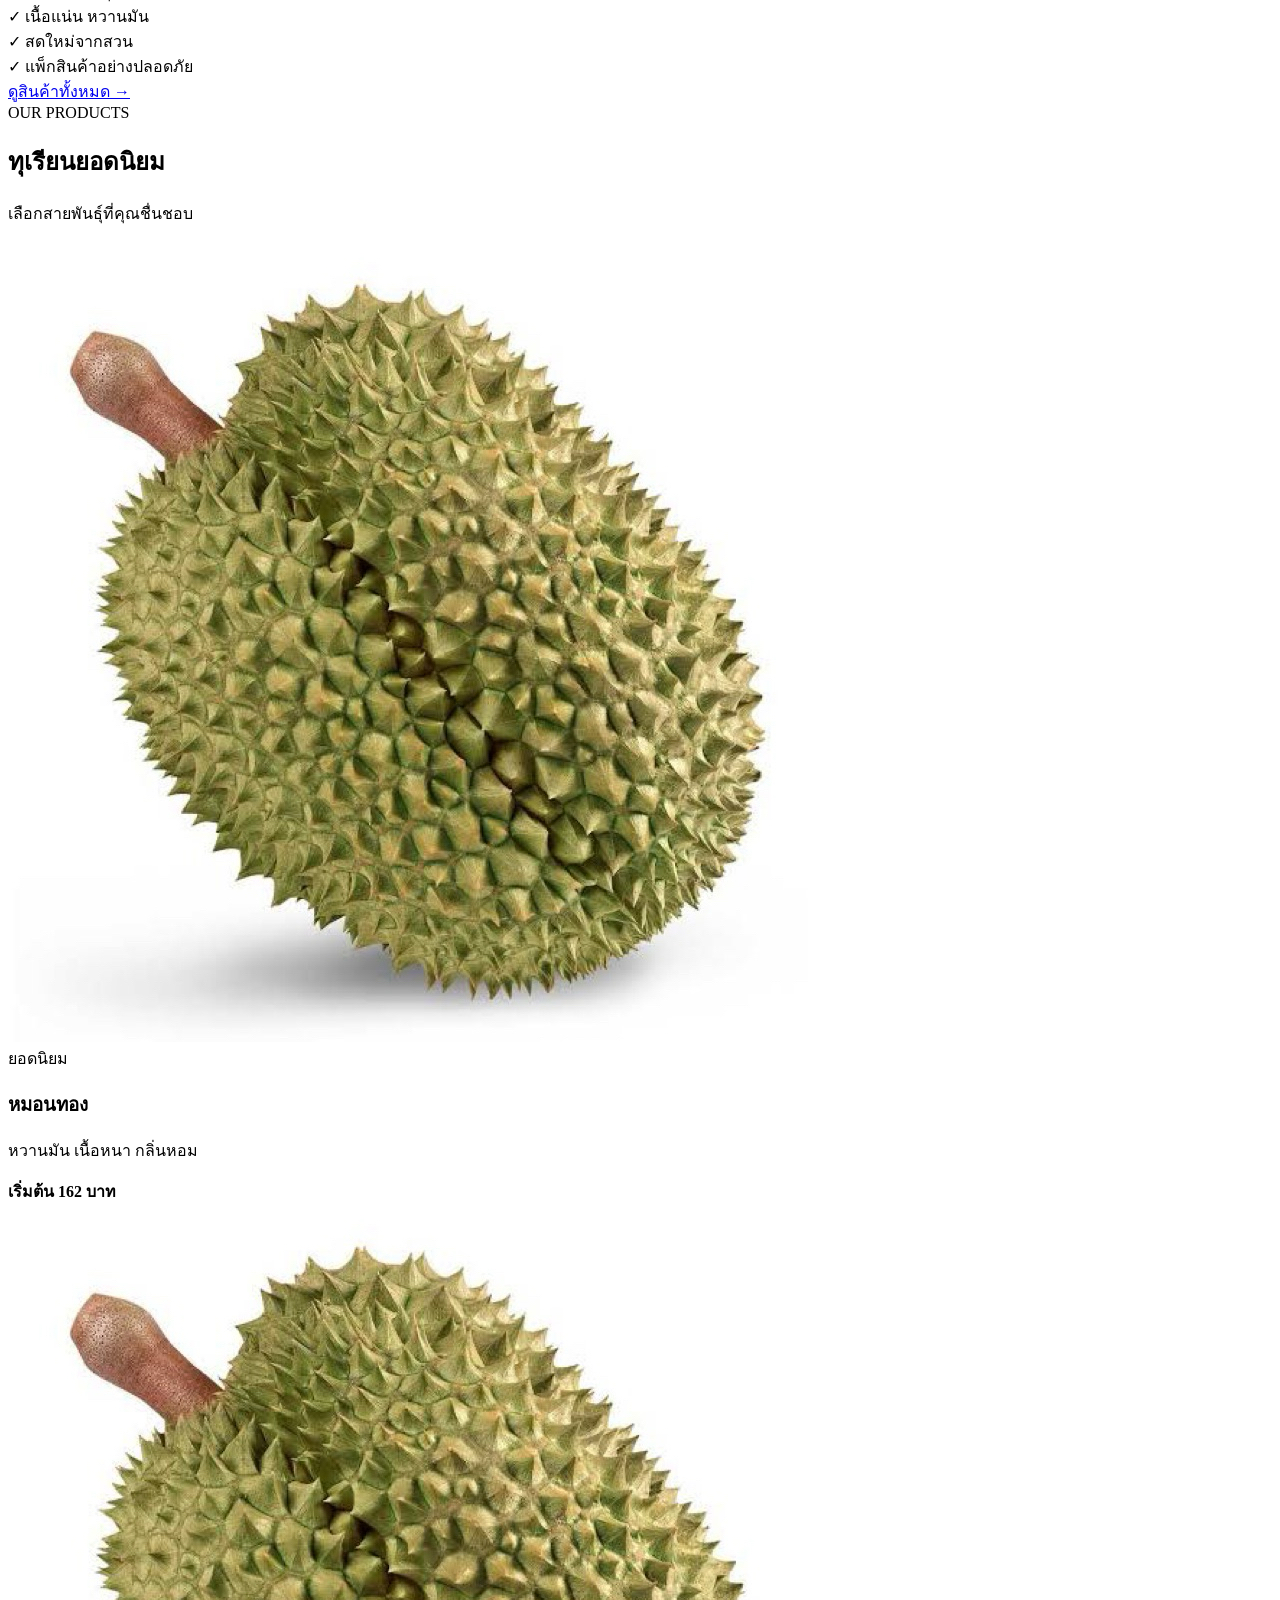
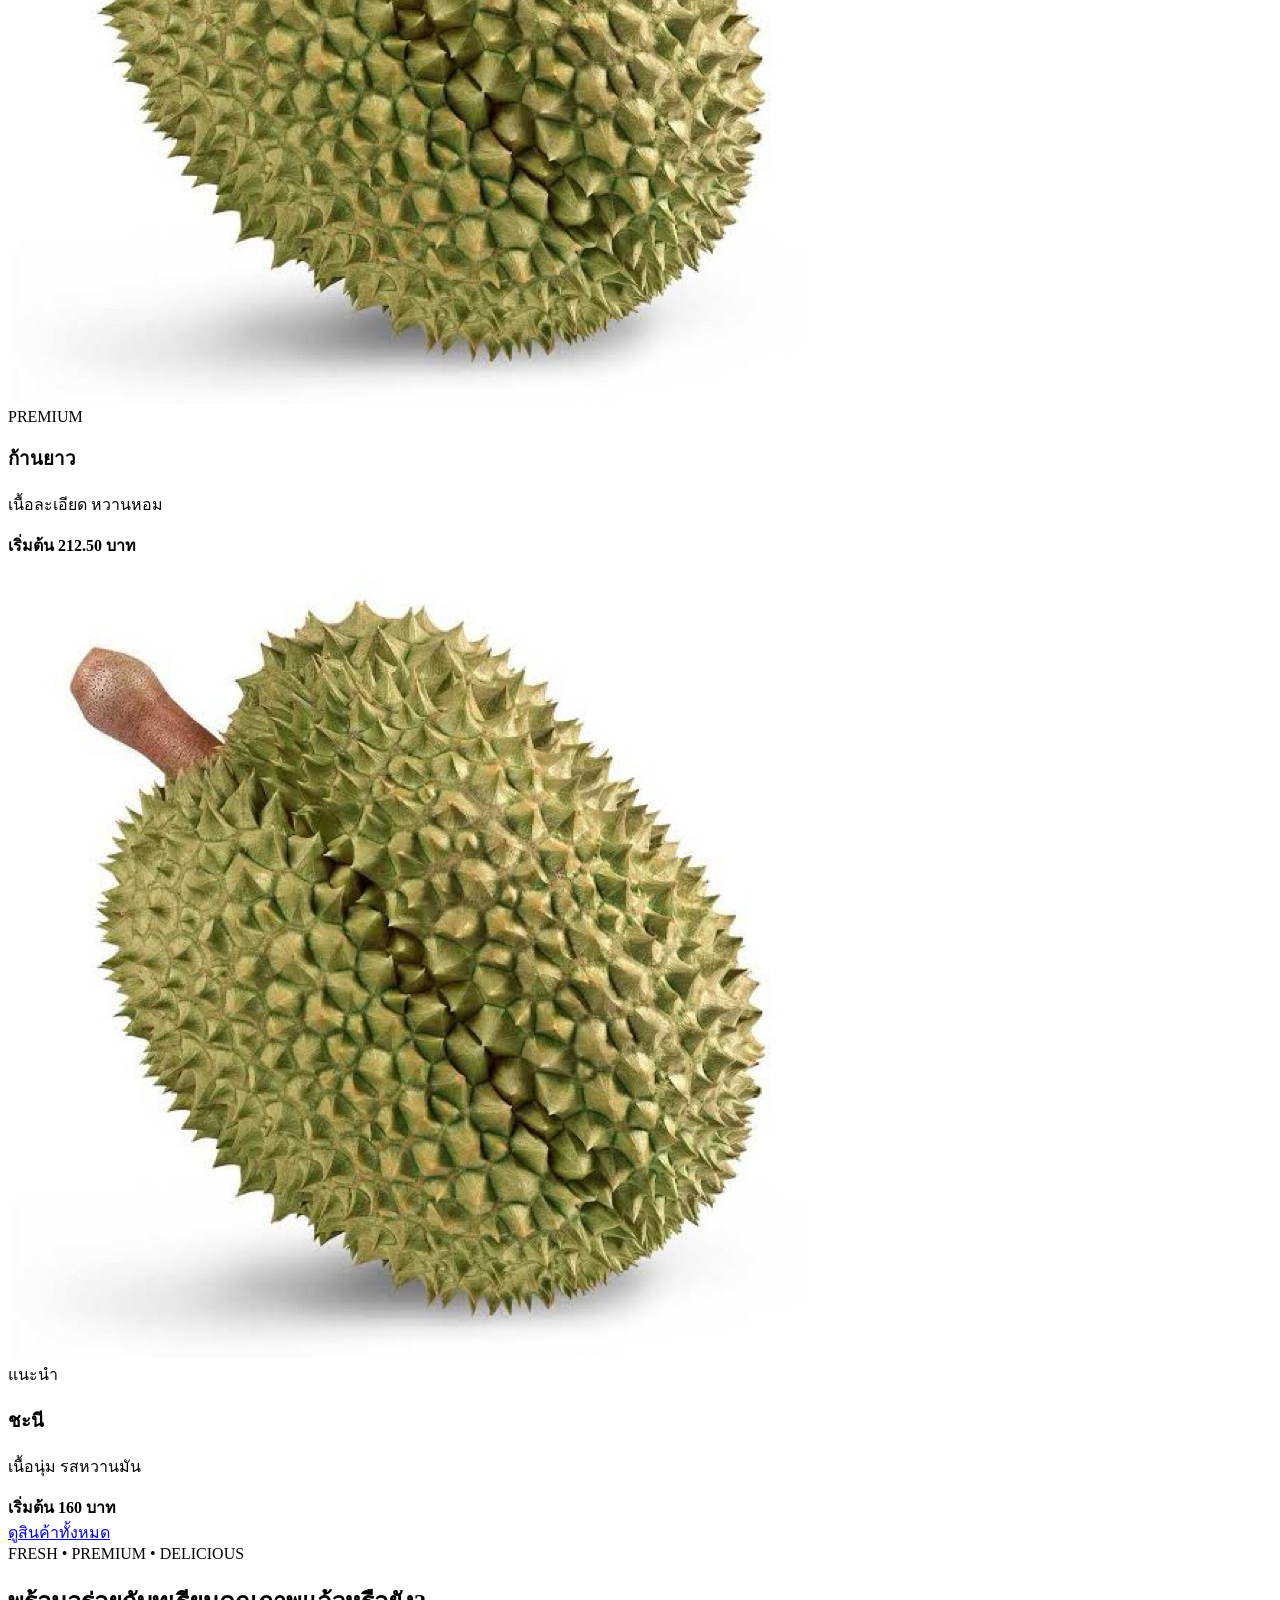
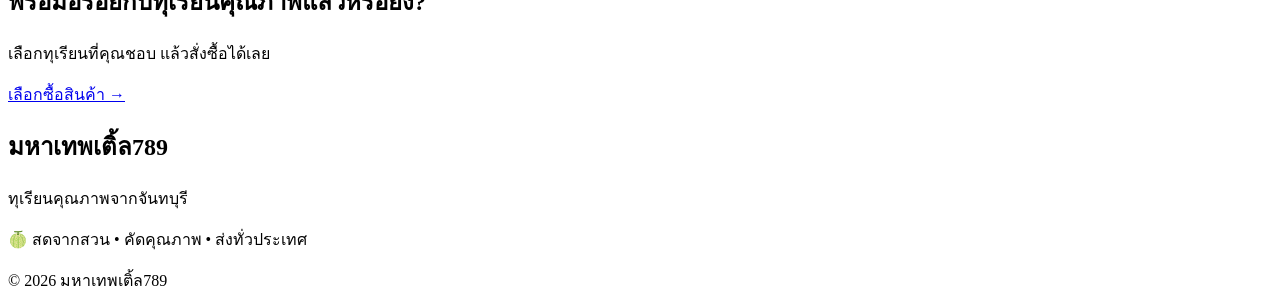
==== commit 85f8077f: "Update index.html" ====
--- a/index.html
+++ b/index.html
@@ -1,30 +1,27 @@
 <!DOCTYPE html>
 <html lang="th">
-
 <head>
     <meta charset="UTF-8">
     <meta name="viewport" content="width=device-width, initial-scale=1.0">
 
-    <title>มหาเทพเติ้ล789 | ทุเรียนเติ้ลจันรี</title>
+    <title>มหาเทพเติ้ล789 | ทุเรียนคุณภาพจากจันทบุรี</title>
 
     <link rel="stylesheet" href="style.css">
 </head>
 
 <body>
 
-    <!-- ================= HEADER ================= -->
-    <header class="header">
-
-        <div class="logo-area">
-
-            <!-- ไม่ใส่รูป logo ตรงนี้ -->
-
-            <div>
-                <h1>มหาเทพเติ้ล789</h1>
-                <p>by ทุเรียนเติ้ลจันรี</p>
-            </div>
-
-        </div>
+<header class="header">
+
+    <div class="header-inner">
+
+        <a href="index.html" class="brand">
+            <img src="logo.png" alt="มหาเทพเติ้ล789">
+            <div>
+                <strong>มหาเทพเติ้ล789</strong>
+                <span>ทุเรียนคุณภาพจากจันทบุรี</span>
+            </div>
+        </a>
 
         <nav>
             <a href="index.html" class="active">หน้าแรก</a>
@@ -32,42 +29,45 @@
             <a href="logic.html">Set Logic</a>
         </nav>
 
-    </header>
-
-
-    <!-- ================= HERO ================= -->
-    <main>
-
-        <section class="hero">
-
-            <div class="hero-content">
-
-                <span class="hero-label">
-                    PREMIUM DURIAN
+    </div>
+
+</header>
+
+
+<main>
+
+    <!-- HERO -->
+
+    <section class="hero">
+
+        <div class="hero-content">
+
+            <div class="hero-text">
+
+                <span class="small-title">
+                    PREMIUM DURIAN FROM CHANTHABURI
                 </span>
 
-                <h2>
-                    มหาเทพเติ้ล789
-                </h2>
-
-                <h3>
-                    ทุเรียนคุณภาพจากทุเรียนเติ้ลจันรี
-                </h3>
+                <h1>
+                    ทุเรียนคุณภาพ
+                    <br>
+                    <span>คัดพิเศษจากสวน</span>
+                </h1>
 
                 <p>
-                    คัดสรรทุเรียนคุณภาพ สดใหม่
-                    เนื้อแน่น หวานมัน กลิ่นหอม
+                    คัดสรรทุเรียนคุณภาพ สดใหม่จากจันทบุรี
+                    เนื้อแน่น หวานมัน หอมอร่อย
                     พร้อมส่งตรงถึงคุณ
                 </p>
 
                 <div class="hero-buttons">
 
-                    <a href="products.html" class="buy-btn">
-                        🍈 ดูสินค้าทุเรียน
+                    <a href="products.html" class="btn-primary">
+                        🛒 เลือกซื้อทุเรียน
                     </a>
 
-                    <a href="logic.html" class="logic-btn">
-                        ⚙️ Set Logic
+                    <a href="#about" class="btn-secondary">
+                        ดูรายละเอียด
                     </a>
 
                 </div>
@@ -75,234 +75,277 @@
             </div>
 
 
-            <!-- รูปทุเรียน -->
             <div class="hero-image">
+
+                <div class="image-circle"></div>
 
                 <img
                     src="th-11134207-7rasl-m74iatw38uydfe.jpg"
-                    alt="ทุเรียน"
+                    alt="ทุเรียนคุณภาพ"
                 >
 
-            </div>
-
-        </section>
-
-
-        <!-- ================= ABOUT ================= -->
-        <section class="container">
-
-            <div class="section-title">
-
-                <span>
-                    WHY CHOOSE US
-                </span>
-
-                <h2>
-                    🍈 ทำไมต้องมหาเทพเติ้ล789
-                </h2>
-
-                <p>
-                    เราคัดเลือกทุเรียนคุณภาพ
-                    เพื่อให้ลูกค้าได้รับสิ่งที่ดีที่สุด
-                </p>
-
-            </div>
-
-
-            <div class="feature-grid">
-
-                <div class="feature-card">
-
-                    <div class="feature-icon">
-                        🍈
-                    </div>
-
-                    <h3>
-                        ทุเรียนคุณภาพ
-                    </h3>
-
-                    <p>
-                        คัดทุเรียนคุณภาพ
-                        เนื้อแน่น รสชาติดี
-                    </p>
-
-                </div>
-
-
-                <div class="feature-card">
-
-                    <div class="feature-icon">
-                        🌱
-                    </div>
-
-                    <h3>
-                        สดใหม่
-                    </h3>
-
-                    <p>
-                        คัดและจัดส่งสินค้า
-                        อย่างพิถีพิถัน
-                    </p>
-
-                </div>
-
-
-                <div class="feature-card">
-
-                    <div class="feature-icon">
-                        🚚
-                    </div>
-
-                    <h3>
-                        พร้อมจัดส่ง
-                    </h3>
-
-                    <p>
-                        สั่งซื้อสะดวก
-                        พร้อมส่งถึงบ้าน
-                    </p>
-
-                </div>
-
-            </div>
-
-        </section>
-
-
-        <!-- ================= PRODUCTS ================= -->
-        <section class="container">
-
-            <div class="section-title">
-
-                <span>
-                    OUR PRODUCTS
-                </span>
-
-                <h2>
-                    🌳 ทุเรียนยอดนิยม
-                </h2>
-
-            </div>
-
-
-            <div class="product-grid">
-
-
-                <!-- หมอนทอง -->
-                <div class="product-card">
-
-                    <img
-                        src="th-11134207-7rasl-m74iatw38uydfe.jpg"
-                        alt="หมอนทอง"
-                        class="product-image"
-                    >
-
-                    <span class="category">
-                        หมอนทอง
-                    </span>
-
-                    <h3>
-                        หมอนทอง
-                    </h3>
-
-                    <p>
-                        เนื้อหนา หวานมัน กลิ่นหอม
-                    </p>
-
-                    <h2 class="price">
-                        162 บาท
-                    </h2>
-
-                </div>
-
-
-                <!-- ก้านยาว -->
-                <div class="product-card">
-
-                    <img
-                        src="th-11134207-7rasl-m74iatw38uydfe.jpg"
-                        alt="ก้านยาว"
-                        class="product-image"
-                    >
-
-                    <span class="category">
-                        ก้านยาว
-                    </span>
-
-                    <h3>
-                        ก้านยาว
-                    </h3>
-
-                    <p>
-                        เนื้อละเอียด หวานหอม
-                    </p>
-
-                    <h2 class="price">
-                        212.50 บาท
-                    </h2>
-
-                </div>
-
-
-                <!-- ชะนี -->
-                <div class="product-card">
-
-                    <img
-                        src="th-11134207-7rasl-m74iatw38uydfe.jpg"
-                        alt="ชะนี"
-                        class="product-image"
-                    >
-
-                    <span class="category">
-                        ชะนี
-                    </span>
-
-                    <h3>
-                        ชะนี
-                    </h3>
-
-                    <p>
-                        เนื้อนุ่ม รสหวานมัน
-                    </p>
-
-                    <h2 class="price">
-                        160 บาท
-                    </h2>
-
-                </div>
-
-            </div>
-
-
-            <div class="center-button">
-
-                <a href="products.html" class="buy-btn">
-                    🍈 ดูสินค้าทั้งหมด
-                </a>
-
-            </div>
-
-        </section>
-
-    </main>
-
-
-    <!-- ================= FOOTER ================= -->
-    <footer>
-
-        <h2>
-            มหาเทพเติ้ล789
-        </h2>
-
-        <p>
-            by ทุเรียนเติ้ลจันรี
-        </p>
-
-        <p>
-            © 2026 มหาเทพเติ้ล789
-        </p>
-
-    </footer>
+                <div class="floating-card">
+                    <strong>100%</strong>
+                    <span>คัดคุณภาพ</span>
+                </div>
+
+            </div>
+
+        </div>
+
+    </section>
+
+
+    <!-- FEATURES -->
+
+    <section class="features">
+
+        <div class="feature">
+
+            <div class="feature-icon">🌱</div>
+
+            <div>
+                <h3>สดจากสวน</h3>
+                <p>คัดเลือกทุเรียนคุณภาพใหม่จากสวน</p>
+            </div>
+
+        </div>
+
+
+        <div class="feature">
+
+            <div class="feature-icon">⭐</div>
+
+            <div>
+                <h3>คัดเกรดพิเศษ</h3>
+                <p>เลือกเฉพาะผลที่มีคุณภาพ</p>
+            </div>
+
+        </div>
+
+
+        <div class="feature">
+
+            <div class="feature-icon">📦</div>
+
+            <div>
+                <h3>แพ็กอย่างดี</h3>
+                <p>บรรจุอย่างปลอดภัยก่อนจัดส่ง</p>
+            </div>
+
+        </div>
+
+
+        <div class="feature">
+
+            <div class="feature-icon">🚚</div>
+
+            <div>
+                <h3>จัดส่งทั่วประเทศ</h3>
+                <p>ส่งตรงถึงบ้านคุณ</p>
+            </div>
+
+        </div>
+
+    </section>
+
+
+    <!-- ABOUT -->
+
+    <section class="about" id="about">
+
+        <div class="about-image">
+
+            <img
+                src="th-11134207-7rasl-m74iatw38uydfe.jpg"
+                alt="ทุเรียนจันทบุรี"
+            >
+
+        </div>
+
+
+        <div class="about-content">
+
+            <span class="section-label">
+                WHY CHOOSE US
+            </span>
+
+            <h2>
+                อร่อยจากสวน
+                <br>
+                ส่งตรงถึงมือคุณ
+            </h2>
+
+            <p>
+                มหาเทพเติ้ล789 คัดสรรทุเรียนคุณภาพ
+                เน้นความสดใหม่และรสชาติที่ดี
+                ให้คุณได้สัมผัสรสชาติทุเรียนแบบเต็มคำ
+            </p>
+
+            <div class="check-list">
+
+                <div>✓ คัดเลือกผลคุณภาพ</div>
+                <div>✓ เนื้อแน่น หวานมัน</div>
+                <div>✓ สดใหม่จากสวน</div>
+                <div>✓ แพ็กสินค้าอย่างปลอดภัย</div>
+
+            </div>
+
+            <a href="products.html" class="btn-primary">
+                ดูสินค้าทั้งหมด →
+            </a>
+
+        </div>
+
+    </section>
+
+
+    <!-- PRODUCTS -->
+
+    <section class="home-products">
+
+        <div class="section-heading">
+
+            <span class="section-label">
+                OUR PRODUCTS
+            </span>
+
+            <h2>
+                ทุเรียนยอดนิยม
+            </h2>
+
+            <p>
+                เลือกสายพันธุ์ที่คุณชื่นชอบ
+            </p>
+
+        </div>
+
+
+        <div class="product-preview">
+
+            <div class="mini-product">
+
+                <img
+                    src="th-11134207-7rasl-m74iatw38uydfe.jpg"
+                    alt="หมอนทอง"
+                >
+
+                <div>
+                    <span>ยอดนิยม</span>
+                    <h3>หมอนทอง</h3>
+                    <p>หวานมัน เนื้อหนา กลิ่นหอม</p>
+                    <strong>เริ่มต้น 162 บาท</strong>
+                </div>
+
+            </div>
+
+
+            <div class="mini-product">
+
+                <img
+                    src="th-11134207-7rasl-m74iatw38uydfe.jpg"
+                    alt="ก้านยาว"
+                >
+
+                <div>
+                    <span>PREMIUM</span>
+                    <h3>ก้านยาว</h3>
+                    <p>เนื้อละเอียด หวานหอม</p>
+                    <strong>เริ่มต้น 212.50 บาท</strong>
+                </div>
+
+            </div>
+
+
+            <div class="mini-product">
+
+                <img
+                    src="th-11134207-7rasl-m74iatw38uydfe.jpg"
+                    alt="ชะนี"
+                >
+
+                <div>
+                    <span>แนะนำ</span>
+                    <h3>ชะนี</h3>
+                    <p>เนื้อนุ่ม รสหวานมัน</p>
+                    <strong>เริ่มต้น 160 บาท</strong>
+                </div>
+
+            </div>
+
+        </div>
+
+
+        <div class="center-button">
+
+            <a href="products.html" class="btn-primary">
+                ดูสินค้าทั้งหมด
+            </a>
+
+        </div>
+
+    </section>
+
+
+    <!-- CTA -->
+
+    <section class="cta">
+
+        <div>
+
+            <span>
+                FRESH • PREMIUM • DELICIOUS
+            </span>
+
+            <h2>
+                พร้อมอร่อยกับทุเรียนคุณภาพแล้วหรือยัง?
+            </h2>
+
+            <p>
+                เลือกทุเรียนที่คุณชอบ แล้วสั่งซื้อได้เลย
+            </p>
+
+        </div>
+
+        <a href="products.html" class="btn-white">
+            เลือกซื้อสินค้า →
+        </a>
+
+    </section>
+
+</main>
+
+
+<footer>
+
+    <div class="footer-inner">
+
+        <div>
+
+            <h2>มหาเทพเติ้ล789</h2>
+
+            <p>
+                ทุเรียนคุณภาพจากจันทบุรี
+            </p>
+
+        </div>
+
+        <div>
+
+            <p>
+                🍈 สดจากสวน • คัดคุณภาพ • ส่งทั่วประเทศ
+            </p>
+
+        </div>
+
+    </div>
+
+    <div class="copyright">
+        © 2026 มหาเทพเติ้ล789
+    </div>
+
+</footer>
+
 
 </body>
 </html>
